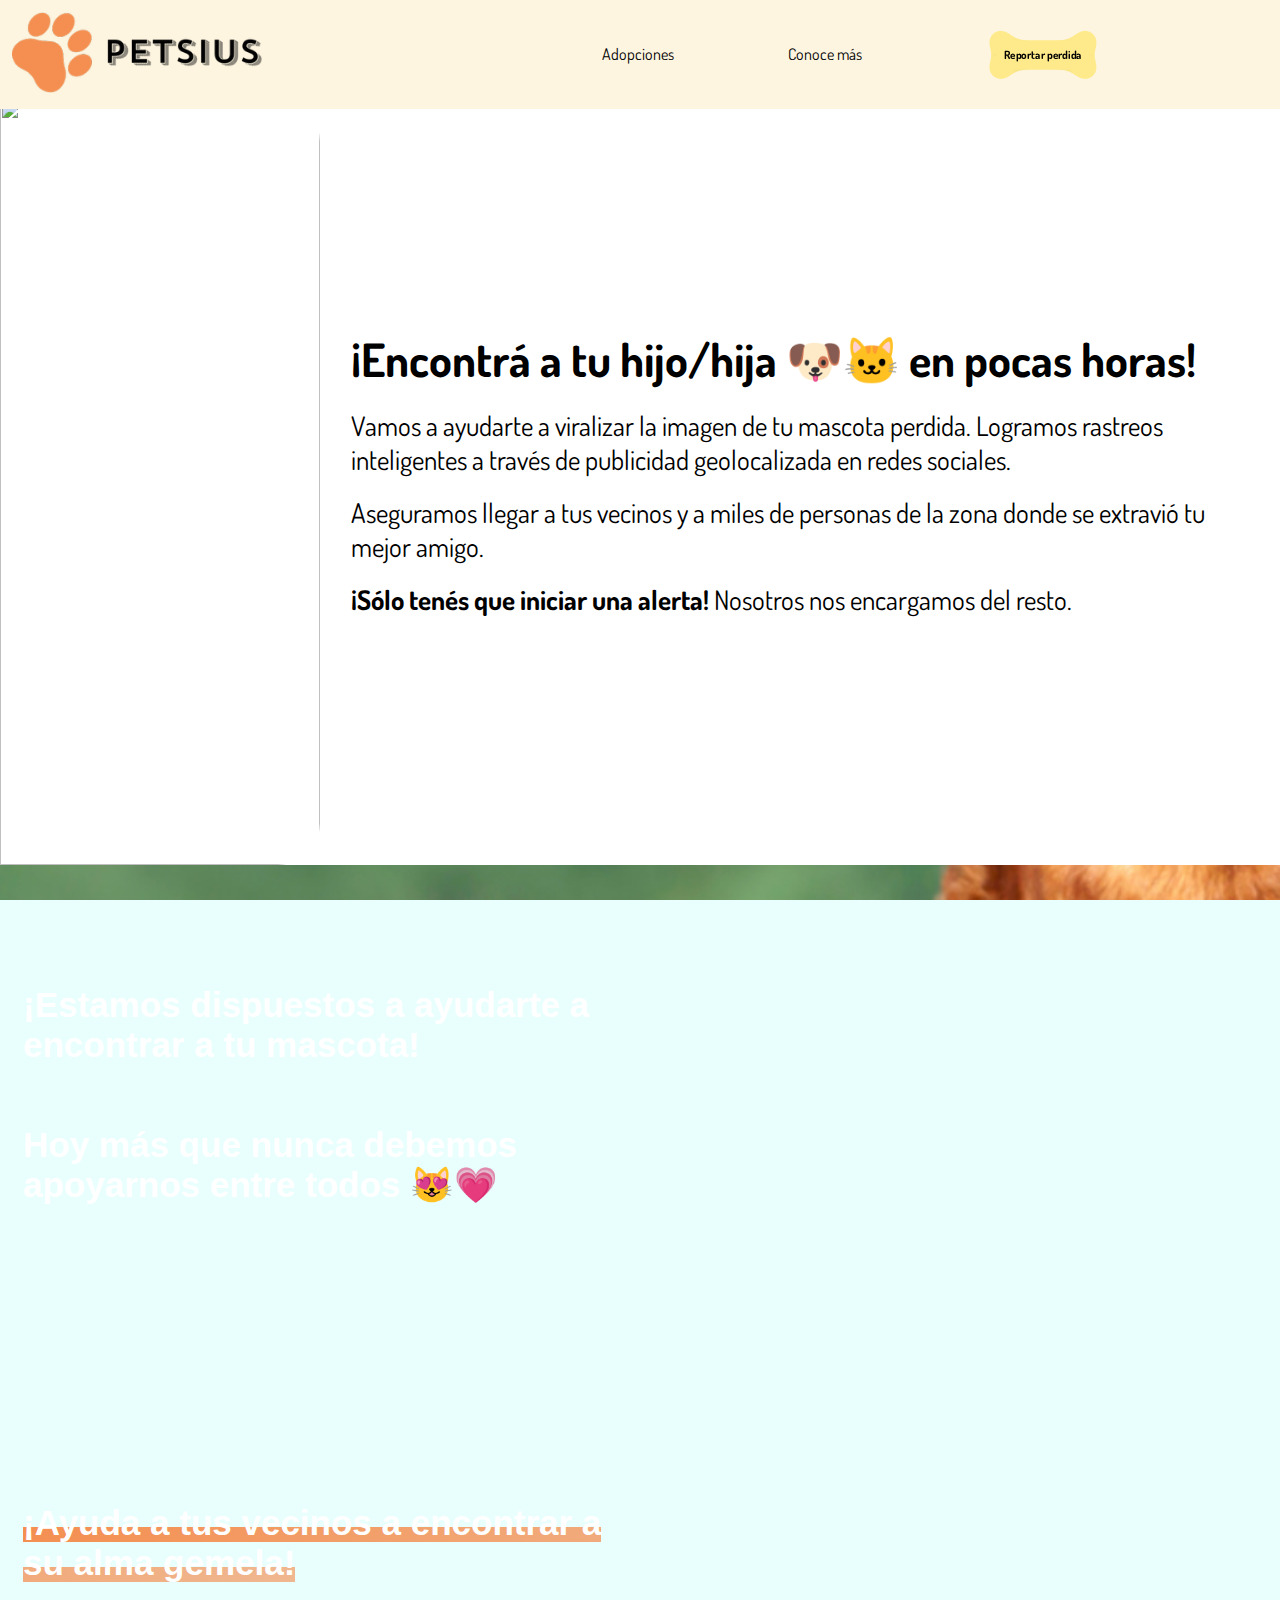
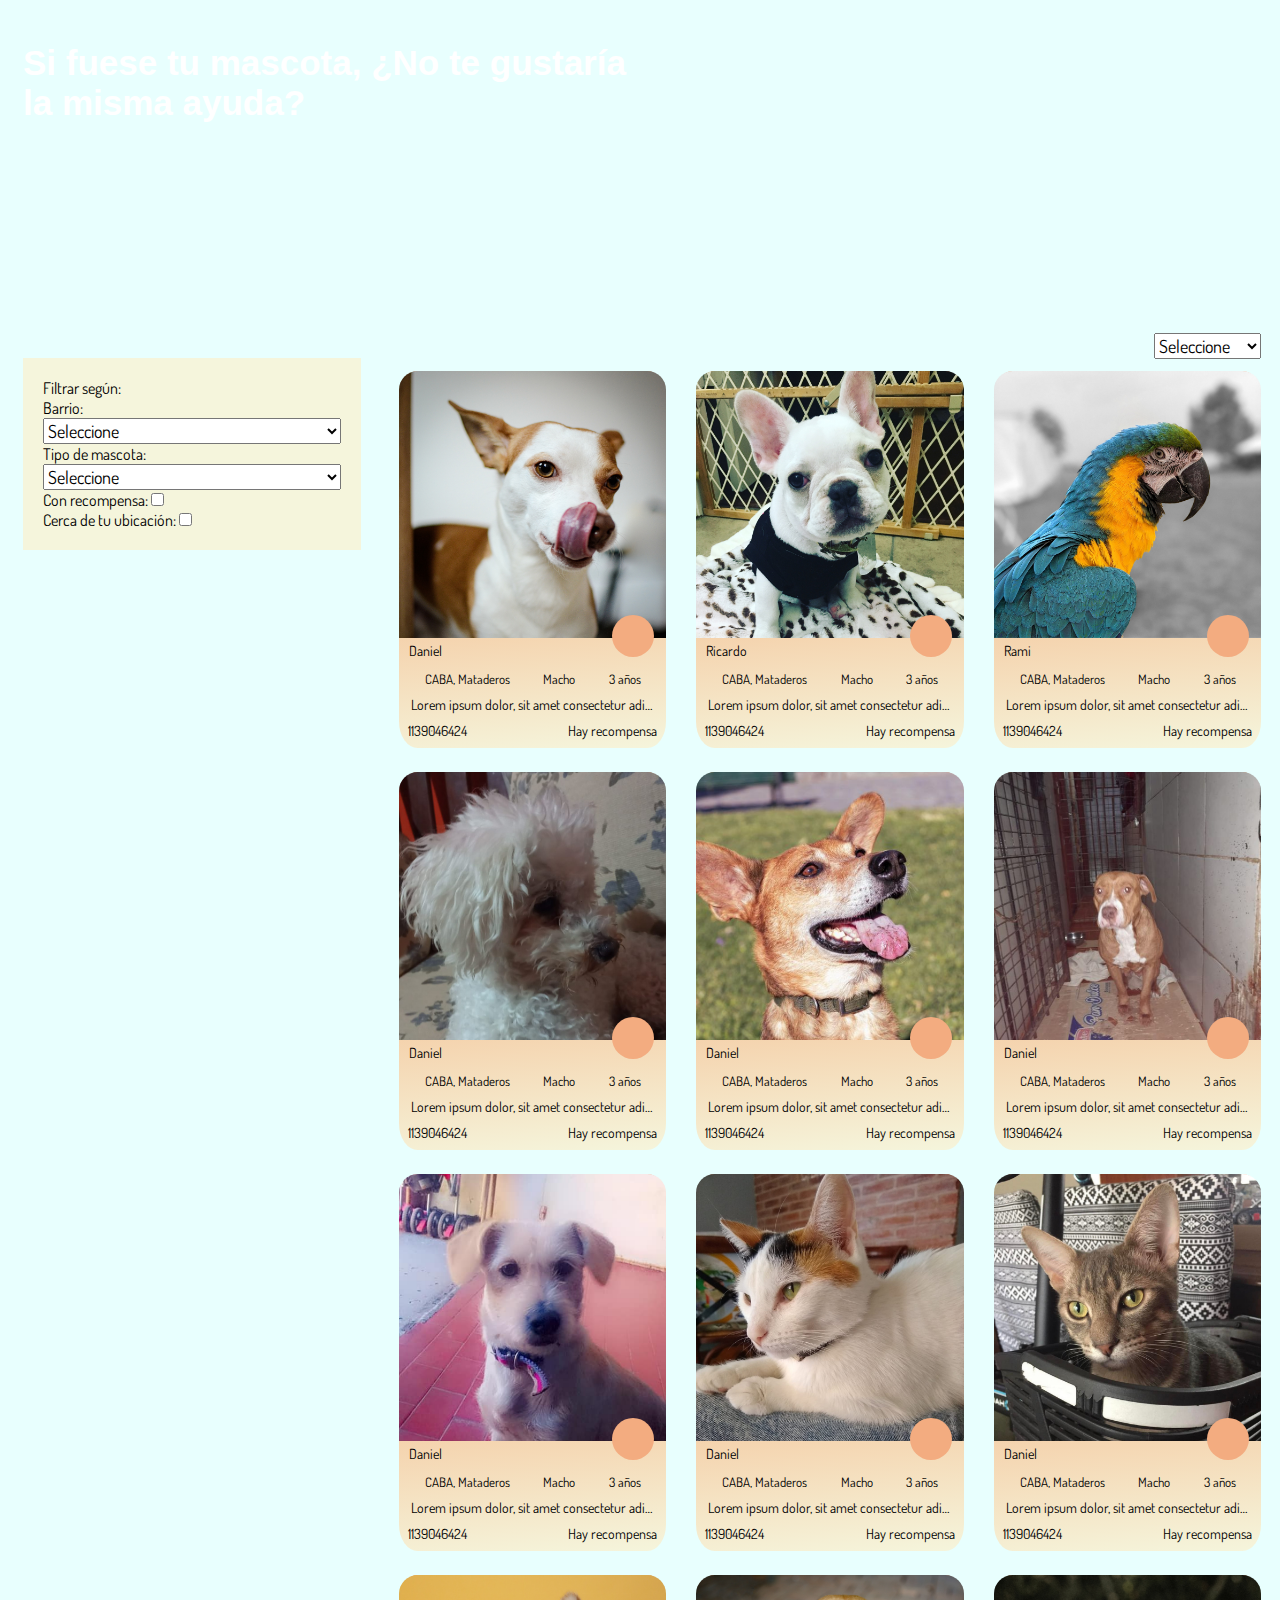
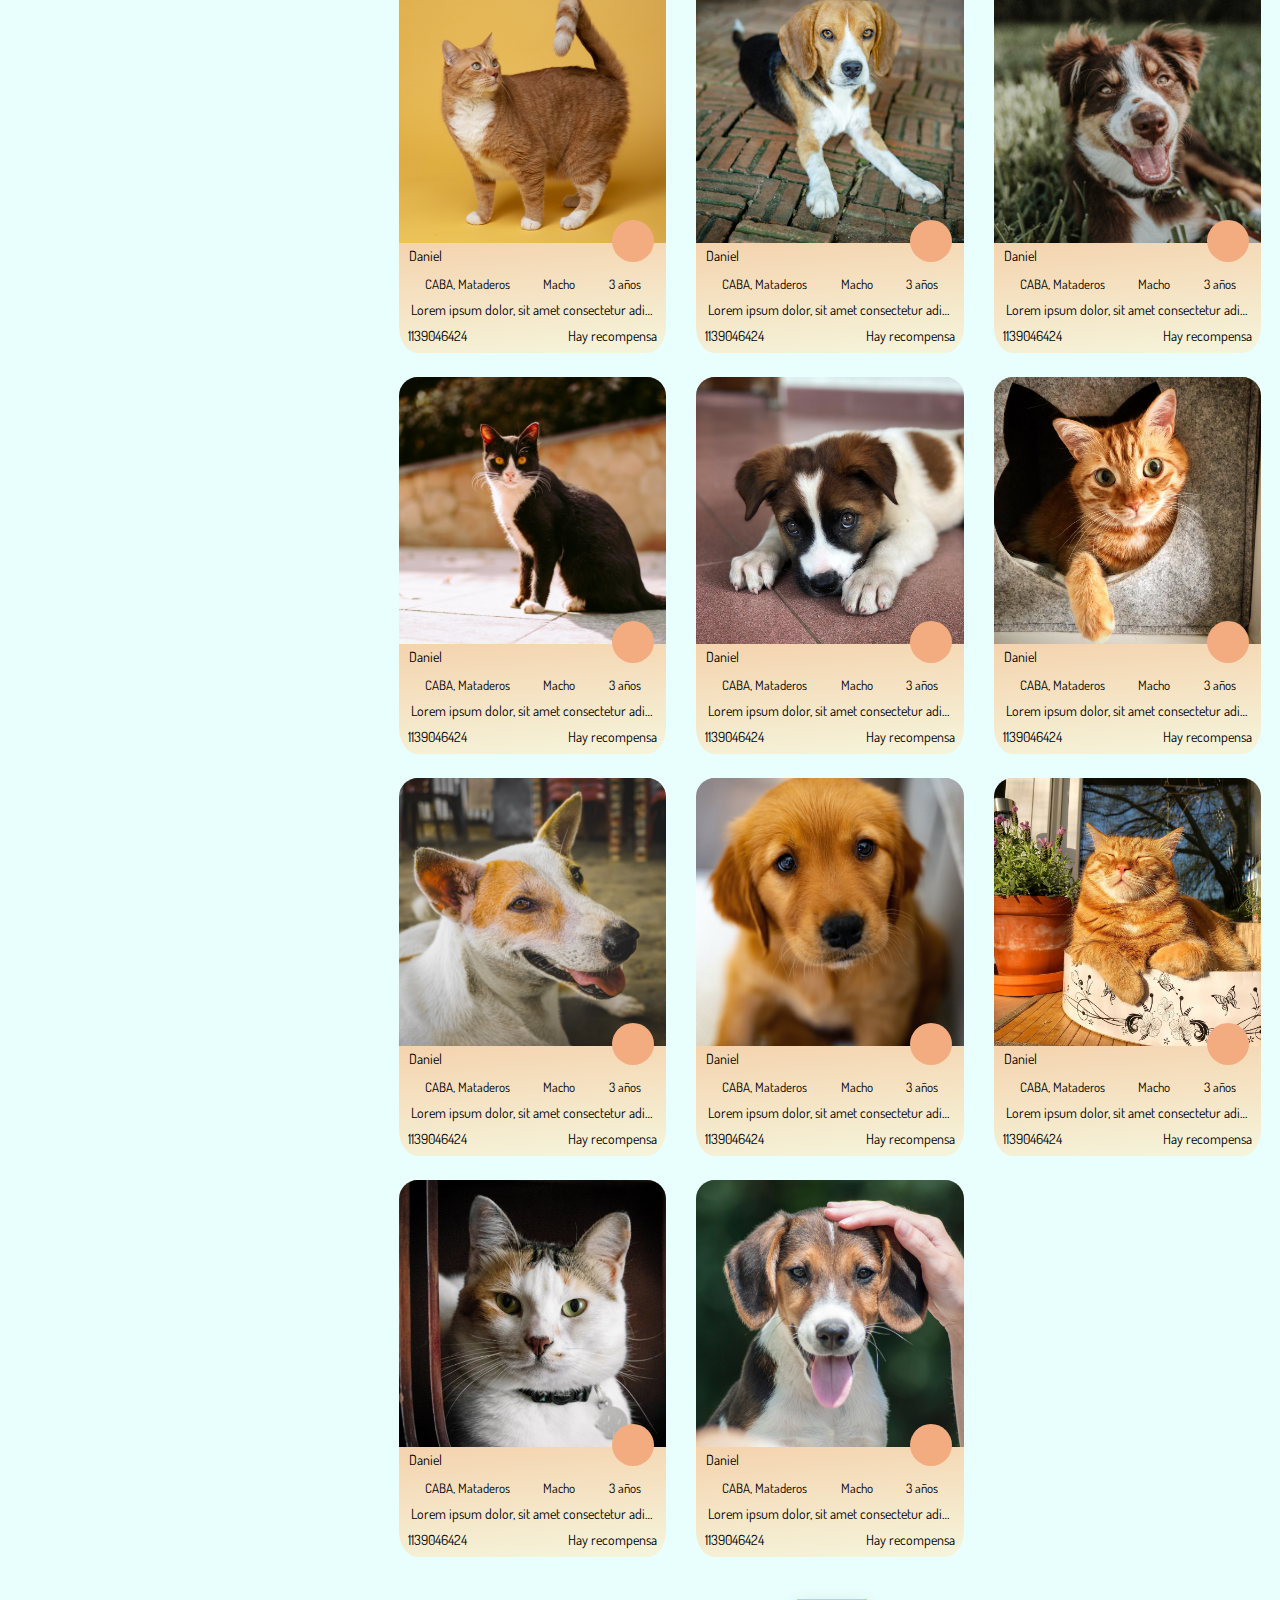
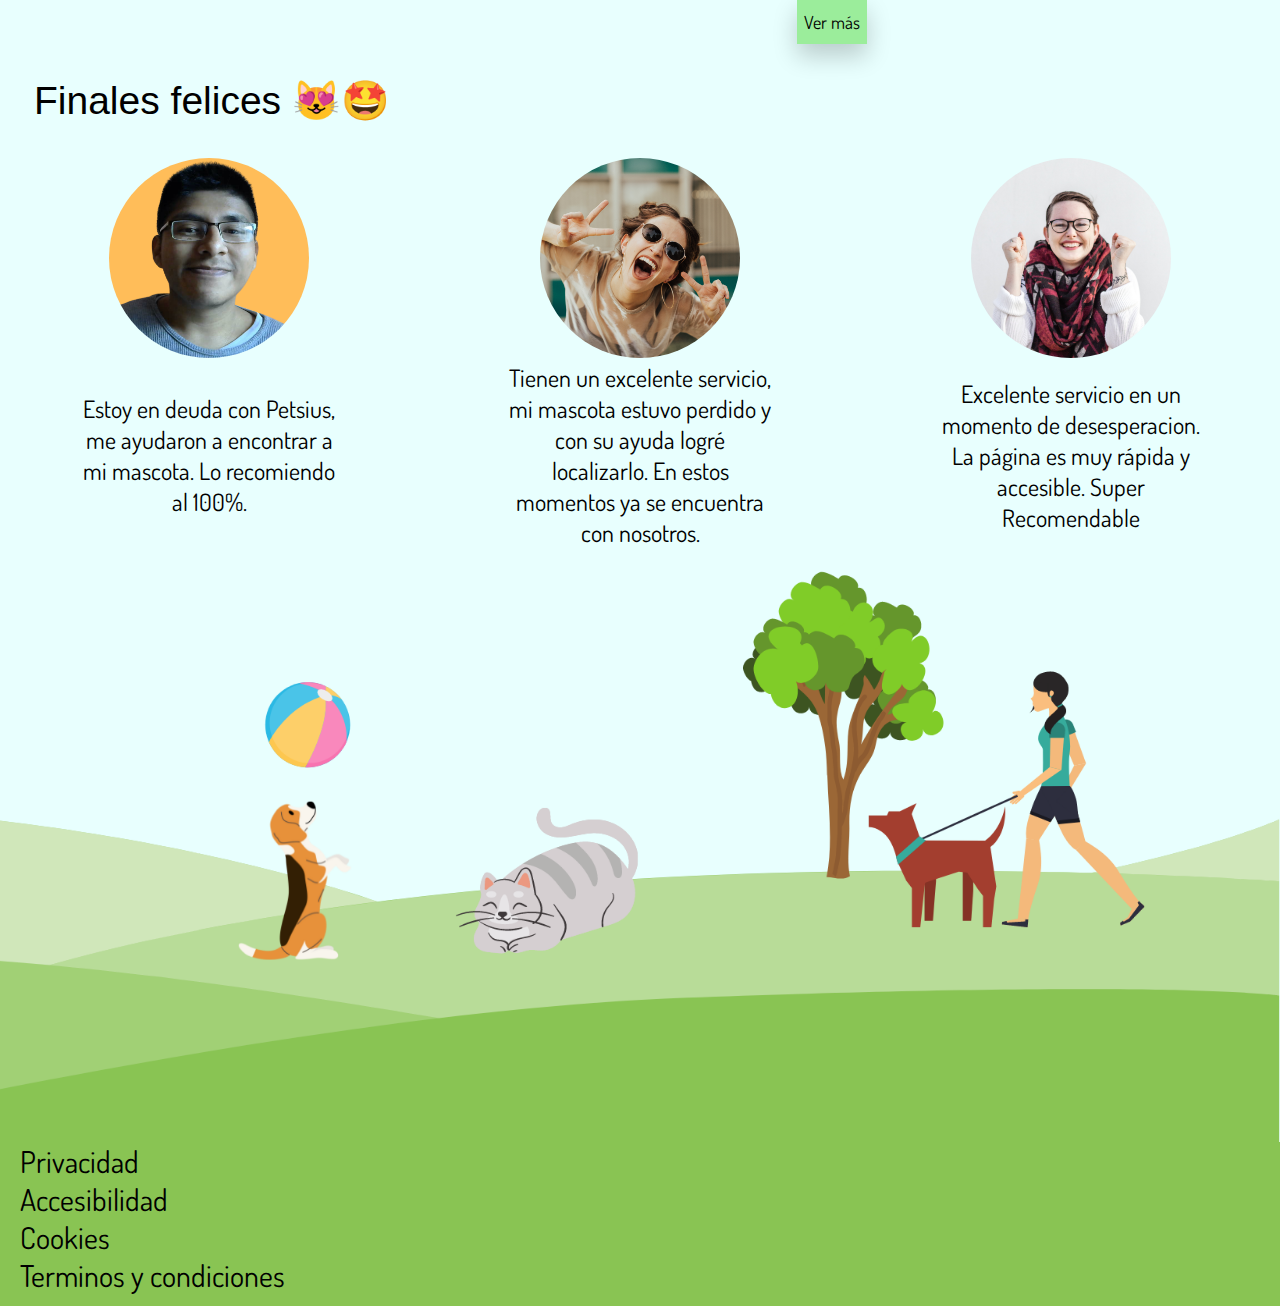
==== index.html @ 95ba84d2 "Se rompio el deploy" ====
<!DOCTYPE html>
<html lang="en">
<head>
    <meta charset="UTF-8">
    <meta http-equiv="X-UA-Compatible" content="IE=edge">
    <meta name="viewport" content="width=device-width, initial-scale=1.0">
    <script src="https://kit.fontawesome.com/6dfa14d1ac.js" crossorigin="anonymous"></script>
    <link rel="stylesheet" href="/public/css/styles.css">
    <link rel="preconnect" href="https://fonts.googleapis.com">
    <link rel="preconnect" href="https://fonts.gstatic.com" crossorigin>
    <link rel="shortcut icon" href="/public/images/logoIco.ico" type="image/x-icon">
    <link href="https://fonts.googleapis.com/css2?family=Dosis&display=swap" rel="stylesheet">
    <title>Petsius - Home</title>
</head>
<body>
    <header>
        <div class="menu-hamburger">
            <div class="contenido-menu-hamburger">
                <p>Iniciar sesión</p>
                <p>Registrarse</p>
                <p>Adopciones</p>
                <p>Conoce más</p>
            </div>
        </div>
        
        <div class="top-header">
            <div class="logo">
                <img src="/public/images/logo-petsius.png" alt="logo-petsius" srcset="">
            </div>
            <div class="options-header">
                <div class="vinculos">
                    <div class="vinculo-header"><a href="#">Adopciones</a></div>
                    <div class="vinculo-header"><a href="#">Conoce más</a></div>
                    <div class="wrapper">
                        <a class="bone" href="#">
                          <span>Reportar perdida</span>
                        </a>
                      </div>
                      
                      <!-- Filter: https://css-tricks.com/gooey-effect/ -->
                      <svg style="visibility: hidden; position: absolute;" width="0" height="0" xmlns="http://www.w3.org/2000/svg" version="1.1">
                          <defs>
                              <filter id="goo"><feGaussianBlur in="SourceGraphic" stdDeviation="10" result="blur" />    
                                  <feColorMatrix in="blur" mode="matrix" values="1 0 0 0 0  0 1 0 0 0  0 0 1 0 0  0 0 0 19 -9" result="goo" />
                                  <feComposite in="SourceGraphic" in2="goo" operator="atop"/>
                              </filter>
                          </defs>
                      </svg>
                      <div class="vinculo-header menu-sesion">
                          <a href="#" id="enlaceUser"><i class="fa-solid fa-user-large"></i></a>
                          <div class="menu-sesion-papa">
                              <div class="texto-menu-sesion">
                                  <p><a href="#">Iniciar Sesión</a></p>
                                  <p><a href="#">Registrarse</a></p>
                              </div>
                          </div>
                      </div>

                </div>
                <div class="icon-container">
                    <div class="hamburger-icon">

                    </div>
                    
                </div>
            </div>
        </div>
        <div class="button-header">
            <div class="imagen-banner">
                <div class="slider">
                    <ul>
                        <li><img src="/public/images/amber-kipp-75715CVEJhI-unsplash.jpg" alt=""></li>
                        <li><img src="/public/images/header1.png" alt=""></li>
                        <li><img src="/public/images/header2.png" alt=""></li>
                        <li><img src="/public/images/header3.png" alt=""></li>
                    </ul>
                </div> 
            </div>
            <div class="texto-banner">
                <h1>¡Encontrá a tu hijo/hija 🐶🐱 en pocas horas!</h1>
                <p>Vamos a ayudarte a viralizar la imagen de tu mascota perdida. Logramos rastreos inteligentes a través de publicidad geolocalizada en redes sociales.</p>
                <p>Aseguramos llegar a tus vecinos y a miles de personas de la zona donde se extravió tu mejor amigo.</p>
                <p>
                    <b>¡Sólo tenés que iniciar una alerta!</b>
                    Nosotros nos encargamos del resto.
                  
                </p>
            </div>
        </div>
    </header>
    <main>
        <div class="banner1">
            <div class="contenedor-texto">
                <div class="texto">
                    <h1 class="primerText">¡Estamos dispuestos a ayudarte a encontrar a tu mascota!</p>
                    <h1 class="segundoText">Hoy más que nunca debemos apoyarnos entre todos 😻💗</p>
                </div>
            </div>        
        </div>
        <div class="banner2">
            <div class="contenedor-texto">
                <div class="texto">
                    <h1 class="primerText"><mark class="lineadecorativa">¡Ayuda a tus vecinos a encontrar a su alma gemela!</mark></p>
                    <h1 class="segundoText">Si fuese tu mascota, ¿No te gustaría la misma ayuda?</p>
                </div>
            </div>        
        </div>

        <div class="contenedor-general-main">
            <div class="contenedor-general">
                <div class="filtrado-pc-container">
                    <div class="filtrado-pc">
                        <p>Filtrar según: </p>
                        
                        <p>Barrio:</p>
                        <div>
                            <select name="" id="" class="campoSelect">
                                <option value="">Seleccione</option>
                                <option value="">Mataderos</option>
                                <option value="">Flores</option>
                            </select> 
                        </div>
            
                        <p>Tipo de mascota:</p>
                        <div>
                            <select name="" id="" class="campoSelect">
                                <option value="">Seleccione</option>
                                <option value="">Perro</option>
                                <option value="">Gato</option>
                            </select>
                        </div>
            
                        <div>
                            <label for="recompensa">
                                Con recompensa: 
                                <input type="checkbox" name="recompensa" id="recompensa" selected>
                                    </label>
                        </div>
            
                        <div>
                            <label for="ubicacion">
                                Cerca de tu ubicación: 
                                <input type="checkbox" name="ubicacion" id="ubicacion" selected>
                                    </label>
                        </div>
                    </div>
                </div>
        
                <div class="card-container-pc">
                    <div class="botones-main">
                        <div class="filtrado-contenedor">
                            <button>Filtrar</button>
                        </div>
                        <div class="ordenar-fecha">
                            <select name="" id="" class="campoSelect">
                                <option value="">Seleccione</option>
                                <option value="">Más reciente</option>
                                <option value="">Destacado</option>
                            </select>
                        </div>
                   </div>
                   <div class="cards-container">
                    <div class="card-pet-container">
                        <div class="card-pet">
                            <div class="boton-contacto-por-sitio">
                                <i class="fa-solid fa-envelope"></i>
                            </div>
                            <div class="imagen-pet-contenedor">
                                <img src="/public/images/cards/20.png" alt="" srcset="">
                            </div>
                            <div class="info-pet">
                                <div class="nombre-pet">
                                 Daniel
                                </div>
                                <div class="info-general-de-la-mascota">
                                    <p>
                                        <i class="fa-solid fa-location-dot" style="color: rgb(108, 108, 248)"></i>
                                        CABA, Mataderos
                                    </p>
                                    <p>
                                        <i class="fa-solid fa-mars" style="color: rgb(245, 180, 191);"></i>
                                        Macho
                                    </p>
                                    <p>
                                        <i class="fa-solid fa-cake-candles" style="color: lightgreen;"></i>
                                        3 años
                                    </p>
                                </div>
                                <div class="descripcion-corta">
                                 Lorem ipsum dolor, sit amet consectetur adipisicing elit. Dolore veniam quis esse totam. Quisquam optio aperiam doloremque id dolore velit est voluptas recusandae labore. Labore aspernatur, maiores sint repudiandae praesentium, aliquid explicabo cumque dicta similique aliquam dolorum velit ut voluptate quaerat facere nam esse! Aperiam, tempora corporis iure voluptas odio cum magnam explicabo eligendi dolor nulla sequi, hic asperiores ipsum suscipit fuga magni rerum tenetur? Culpa ullam vero ipsa vel iusto assumenda eveniet, iste numquam natus hic nostrum pariatur, minima repudiandae ea non aliquid perferendis reprehenderit optio necessitatibus repellendus corporis laborum! Quidem eum iure possimus! Quibusdam recusandae error enim quo facere repellat. Aut nesciunt quaerat ducimus adipisci consequuntur quis? Architecto perferendis nulla aperiam perspiciatis eligendi voluptas at ut nobis, quisquam assumenda hic error, cupiditate laboriosam itaque mollitia sunt enim voluptate dolores explicabo soluta porro saepe necessitatibus magnam? Adipisci vero provident aliquid facilis quidem ipsam doloremque nemo fuga minus commodi, amet sed qui unde iste animi distinctio cumque, ducimus quae. Assumenda voluptatum nihil officiis. Blanditiis voluptatem suscipit et mollitia cumque aspernatur. Provident fugit quis saepe deserunt iusto facilis nemo, quod, culpa voluptate reprehenderit id vel nobis quidem. Dolore aut tenetur et eum! Cum reprehenderit veniam est labore possimus mollitia doloremque.
                                </div>
                                <div class="datos-adicionales">
                                    <div class="contacto">
                                        <i class="fa-solid fa-phone" style="color: green"></i>
                                        1139046424
                                    </div>
                                    <div class="recompensa">
                                        <i class="fa-solid fa-sack-dollar" style="color: salmon"></i>
                                        Hay recompensa
                                    </div>
                                </div>
                            </div>
                        </div>
                    </div>   
                    
                    <div class="card-pet-container">
                        <div class="card-pet">
                            <div class="boton-contacto-por-sitio">
                                <i class="fa-solid fa-envelope"></i>
                            </div>
                            <div class="imagen-pet-contenedor">
                                <img src="/public/images/cards/9.png" alt="" srcset="">
                            </div>
                            <div class="info-pet">
                                <div class="nombre-pet">
                                 Ricardo
                                </div>
                                <div class="info-general-de-la-mascota">
                                    <p>
                                        <i class="fa-solid fa-location-dot" style="color: rgb(108, 108, 248)"></i>
                                        CABA, Mataderos
                                    </p>
                                    <p>
                                        <i class="fa-solid fa-mars" style="color: rgb(245, 180, 191);"></i>
                                        Macho
                                    </p>
                                    <p>
                                        <i class="fa-solid fa-cake-candles" style="color: lightgreen;"></i>
                                        3 años
                                    </p>
                                </div>
                                <div class="descripcion-corta">
                                 Lorem ipsum dolor, sit amet consectetur adipisicing elit. Dolore veniam quis esse totam. Quisquam optio aperiam doloremque id dolore velit est voluptas recusandae labore. Labore aspernatur, maiores sint repudiandae praesentium, aliquid explicabo cumque dicta similique aliquam dolorum velit ut voluptate quaerat facere nam esse! Aperiam, tempora corporis iure voluptas odio cum magnam explicabo eligendi dolor nulla sequi, hic asperiores ipsum suscipit fuga magni rerum tenetur? Culpa ullam vero ipsa vel iusto assumenda eveniet, iste numquam natus hic nostrum pariatur, minima repudiandae ea non aliquid perferendis reprehenderit optio necessitatibus repellendus corporis laborum! Quidem eum iure possimus! Quibusdam recusandae error enim quo facere repellat. Aut nesciunt quaerat ducimus adipisci consequuntur quis? Architecto perferendis nulla aperiam perspiciatis eligendi voluptas at ut nobis, quisquam assumenda hic error, cupiditate laboriosam itaque mollitia sunt enim voluptate dolores explicabo soluta porro saepe necessitatibus magnam? Adipisci vero provident aliquid facilis quidem ipsam doloremque nemo fuga minus commodi, amet sed qui unde iste animi distinctio cumque, ducimus quae. Assumenda voluptatum nihil officiis. Blanditiis voluptatem suscipit et mollitia cumque aspernatur. Provident fugit quis saepe deserunt iusto facilis nemo, quod, culpa voluptate reprehenderit id vel nobis quidem. Dolore aut tenetur et eum! Cum reprehenderit veniam est labore possimus mollitia doloremque.
                                </div>
                                <div class="datos-adicionales">
                                    <div class="contacto">
                                        <i class="fa-solid fa-phone" style="color: green"></i>
                                        1139046424
                                    </div>
                                    <div class="recompensa">
                                        <i class="fa-solid fa-sack-dollar" style="color: salmon"></i>
                                        Hay recompensa
                                    </div>
                                </div>
                            </div>
                        </div>
                    </div>
                       
                       <div class="card-pet-container">
                        <div class="card-pet">
                            <div class="boton-contacto-por-sitio">
                                <i class="fa-solid fa-envelope"></i>
                            </div>
                            <div class="imagen-pet-contenedor">
                                <img src="/public/images/cards/19.png" alt="" srcset="">
                            </div>
                            <div class="info-pet">
                                <div class="nombre-pet">
                                 Rami
                                </div>
                                <div class="info-general-de-la-mascota">
                                    <p>
                                        <i class="fa-solid fa-location-dot" style="color: rgb(108, 108, 248)"></i>
                                        CABA, Mataderos
                                    </p>
                                    <p>
                                        <i class="fa-solid fa-mars" style="color: rgb(245, 180, 191);"></i>
                                        Macho
                                    </p>
                                    <p>
                                        <i class="fa-solid fa-cake-candles" style="color: lightgreen;"></i>
                                        3 años
                                    </p>
                                </div>
                                <div class="descripcion-corta">
                                 Lorem ipsum dolor, sit amet consectetur adipisicing elit. Dolore veniam quis esse totam. Quisquam optio aperiam doloremque id dolore velit est voluptas recusandae labore. Labore aspernatur, maiores sint repudiandae praesentium, aliquid explicabo cumque dicta similique aliquam dolorum velit ut voluptate quaerat facere nam esse! Aperiam, tempora corporis iure voluptas odio cum magnam explicabo eligendi dolor nulla sequi, hic asperiores ipsum suscipit fuga magni rerum tenetur? Culpa ullam vero ipsa vel iusto assumenda eveniet, iste numquam natus hic nostrum pariatur, minima repudiandae ea non aliquid perferendis reprehenderit optio necessitatibus repellendus corporis laborum! Quidem eum iure possimus! Quibusdam recusandae error enim quo facere repellat. Aut nesciunt quaerat ducimus adipisci consequuntur quis? Architecto perferendis nulla aperiam perspiciatis eligendi voluptas at ut nobis, quisquam assumenda hic error, cupiditate laboriosam itaque mollitia sunt enim voluptate dolores explicabo soluta porro saepe necessitatibus magnam? Adipisci vero provident aliquid facilis quidem ipsam doloremque nemo fuga minus commodi, amet sed qui unde iste animi distinctio cumque, ducimus quae. Assumenda voluptatum nihil officiis. Blanditiis voluptatem suscipit et mollitia cumque aspernatur. Provident fugit quis saepe deserunt iusto facilis nemo, quod, culpa voluptate reprehenderit id vel nobis quidem. Dolore aut tenetur et eum! Cum reprehenderit veniam est labore possimus mollitia doloremque.
                                </div>
                                <div class="datos-adicionales">
                                    <div class="contacto">
                                        <i class="fa-solid fa-phone" style="color: green"></i>
                                        1139046424
                                    </div>
                                    <div class="recompensa">
                                        <i class="fa-solid fa-sack-dollar" style="color: salmon"></i>
                                        Hay recompensa
                                    </div>
                                </div>
                            </div>
                        </div>
                    </div>

                    <div class="card-pet-container">
                        <div class="card-pet">
                            <div class="boton-contacto-por-sitio">
                                <i class="fa-solid fa-envelope"></i>
                            </div>
                            <div class="imagen-pet-contenedor">
                                <img src="/public/images/cards/1.png" alt="" srcset="">
                            </div>
                            <div class="info-pet">
                                <div class="nombre-pet">
                                 Daniel
                                </div>
                                <div class="info-general-de-la-mascota">
                                    <p>
                                        <i class="fa-solid fa-location-dot" style="color: rgb(108, 108, 248)"></i>
                                        CABA, Mataderos
                                    </p>
                                    <p>
                                        <i class="fa-solid fa-mars" style="color: rgb(245, 180, 191);"></i>
                                        Macho
                                    </p>
                                    <p>
                                        <i class="fa-solid fa-cake-candles" style="color: lightgreen;"></i>
                                        3 años
                                    </p>
                                </div>
                                <div class="descripcion-corta">
                                 Lorem ipsum dolor, sit amet consectetur adipisicing elit. Dolore veniam quis esse totam. Quisquam optio aperiam doloremque id dolore velit est voluptas recusandae labore. Labore aspernatur, maiores sint repudiandae praesentium, aliquid explicabo cumque dicta similique aliquam dolorum velit ut voluptate quaerat facere nam esse! Aperiam, tempora corporis iure voluptas odio cum magnam explicabo eligendi dolor nulla sequi, hic asperiores ipsum suscipit fuga magni rerum tenetur? Culpa ullam vero ipsa vel iusto assumenda eveniet, iste numquam natus hic nostrum pariatur, minima repudiandae ea non aliquid perferendis reprehenderit optio necessitatibus repellendus corporis laborum! Quidem eum iure possimus! Quibusdam recusandae error enim quo facere repellat. Aut nesciunt quaerat ducimus adipisci consequuntur quis? Architecto perferendis nulla aperiam perspiciatis eligendi voluptas at ut nobis, quisquam assumenda hic error, cupiditate laboriosam itaque mollitia sunt enim voluptate dolores explicabo soluta porro saepe necessitatibus magnam? Adipisci vero provident aliquid facilis quidem ipsam doloremque nemo fuga minus commodi, amet sed qui unde iste animi distinctio cumque, ducimus quae. Assumenda voluptatum nihil officiis. Blanditiis voluptatem suscipit et mollitia cumque aspernatur. Provident fugit quis saepe deserunt iusto facilis nemo, quod, culpa voluptate reprehenderit id vel nobis quidem. Dolore aut tenetur et eum! Cum reprehenderit veniam est labore possimus mollitia doloremque.
                                </div>
                                <div class="datos-adicionales">
                                    <div class="contacto">
                                        <i class="fa-solid fa-phone" style="color: green"></i>
                                        1139046424
                                    </div>
                                    <div class="recompensa">
                                        <i class="fa-solid fa-sack-dollar" style="color: salmon"></i>
                                        Hay recompensa
                                    </div>
                                </div>
                            </div>
                        </div>
                    </div>   

                    <div class="card-pet-container">
                        <div class="card-pet">
                            <div class="boton-contacto-por-sitio">
                                <i class="fa-solid fa-envelope"></i>
                            </div>
                            <div class="imagen-pet-contenedor">
                                <img src="/public/images/cards/2.png" alt="" srcset="">
                            </div>
                            <div class="info-pet">
                                <div class="nombre-pet">
                                 Daniel
                                </div>
                                <div class="info-general-de-la-mascota">
                                    <p>
                                        <i class="fa-solid fa-location-dot" style="color: rgb(108, 108, 248)"></i>
                                        CABA, Mataderos
                                    </p>
                                    <p>
                                        <i class="fa-solid fa-mars" style="color: rgb(245, 180, 191);"></i>
                                        Macho
                                    </p>
                                    <p>
                                        <i class="fa-solid fa-cake-candles" style="color: lightgreen;"></i>
                                        3 años
                                    </p>
                                </div>
                                <div class="descripcion-corta">
                                 Lorem ipsum dolor, sit amet consectetur adipisicing elit. Dolore veniam quis esse totam. Quisquam optio aperiam doloremque id dolore velit est voluptas recusandae labore. Labore aspernatur, maiores sint repudiandae praesentium, aliquid explicabo cumque dicta similique aliquam dolorum velit ut voluptate quaerat facere nam esse! Aperiam, tempora corporis iure voluptas odio cum magnam explicabo eligendi dolor nulla sequi, hic asperiores ipsum suscipit fuga magni rerum tenetur? Culpa ullam vero ipsa vel iusto assumenda eveniet, iste numquam natus hic nostrum pariatur, minima repudiandae ea non aliquid perferendis reprehenderit optio necessitatibus repellendus corporis laborum! Quidem eum iure possimus! Quibusdam recusandae error enim quo facere repellat. Aut nesciunt quaerat ducimus adipisci consequuntur quis? Architecto perferendis nulla aperiam perspiciatis eligendi voluptas at ut nobis, quisquam assumenda hic error, cupiditate laboriosam itaque mollitia sunt enim voluptate dolores explicabo soluta porro saepe necessitatibus magnam? Adipisci vero provident aliquid facilis quidem ipsam doloremque nemo fuga minus commodi, amet sed qui unde iste animi distinctio cumque, ducimus quae. Assumenda voluptatum nihil officiis. Blanditiis voluptatem suscipit et mollitia cumque aspernatur. Provident fugit quis saepe deserunt iusto facilis nemo, quod, culpa voluptate reprehenderit id vel nobis quidem. Dolore aut tenetur et eum! Cum reprehenderit veniam est labore possimus mollitia doloremque.
                                </div>
                                <div class="datos-adicionales">
                                    <div class="contacto">
                                        <i class="fa-solid fa-phone" style="color: green"></i>
                                        1139046424
                                    </div>
                                    <div class="recompensa">
                                        <i class="fa-solid fa-sack-dollar" style="color: salmon"></i>
                                        Hay recompensa
                                    </div>
                                </div>
                            </div>
                        </div>
                    </div>   

                    <div class="card-pet-container">
                        <div class="card-pet">
                            <div class="boton-contacto-por-sitio">
                                <i class="fa-solid fa-envelope"></i>
                            </div>
                            <div class="imagen-pet-contenedor">
                                <img src="/public/images/cards/3.png" alt="" srcset="">
                            </div>
                            <div class="info-pet">
                                <div class="nombre-pet">
                                 Daniel
                                </div>
                                <div class="info-general-de-la-mascota">
                                    <p>
                                        <i class="fa-solid fa-location-dot" style="color: rgb(108, 108, 248)"></i>
                                        CABA, Mataderos
                                    </p>
                                    <p>
                                        <i class="fa-solid fa-mars" style="color: rgb(245, 180, 191);"></i>
                                        Macho
                                    </p>
                                    <p>
                                        <i class="fa-solid fa-cake-candles" style="color: lightgreen;"></i>
                                        3 años
                                    </p>
                                </div>
                                <div class="descripcion-corta">
                                 Lorem ipsum dolor, sit amet consectetur adipisicing elit. Dolore veniam quis esse totam. Quisquam optio aperiam doloremque id dolore velit est voluptas recusandae labore. Labore aspernatur, maiores sint repudiandae praesentium, aliquid explicabo cumque dicta similique aliquam dolorum velit ut voluptate quaerat facere nam esse! Aperiam, tempora corporis iure voluptas odio cum magnam explicabo eligendi dolor nulla sequi, hic asperiores ipsum suscipit fuga magni rerum tenetur? Culpa ullam vero ipsa vel iusto assumenda eveniet, iste numquam natus hic nostrum pariatur, minima repudiandae ea non aliquid perferendis reprehenderit optio necessitatibus repellendus corporis laborum! Quidem eum iure possimus! Quibusdam recusandae error enim quo facere repellat. Aut nesciunt quaerat ducimus adipisci consequuntur quis? Architecto perferendis nulla aperiam perspiciatis eligendi voluptas at ut nobis, quisquam assumenda hic error, cupiditate laboriosam itaque mollitia sunt enim voluptate dolores explicabo soluta porro saepe necessitatibus magnam? Adipisci vero provident aliquid facilis quidem ipsam doloremque nemo fuga minus commodi, amet sed qui unde iste animi distinctio cumque, ducimus quae. Assumenda voluptatum nihil officiis. Blanditiis voluptatem suscipit et mollitia cumque aspernatur. Provident fugit quis saepe deserunt iusto facilis nemo, quod, culpa voluptate reprehenderit id vel nobis quidem. Dolore aut tenetur et eum! Cum reprehenderit veniam est labore possimus mollitia doloremque.
                                </div>
                                <div class="datos-adicionales">
                                    <div class="contacto">
                                        <i class="fa-solid fa-phone" style="color: green"></i>
                                        1139046424
                                    </div>
                                    <div class="recompensa">
                                        <i class="fa-solid fa-sack-dollar" style="color: salmon"></i>
                                        Hay recompensa
                                    </div>
                                </div>
                            </div>
                        </div>
                    </div>   

                    <div class="card-pet-container">
                        <div class="card-pet">
                            <div class="boton-contacto-por-sitio">
                                <i class="fa-solid fa-envelope"></i>
                            </div>
                            <div class="imagen-pet-contenedor">
                                <img src="/public/images/cards/4.png" alt="" srcset="">
                            </div>
                            <div class="info-pet">
                                <div class="nombre-pet">
                                 Daniel
                                </div>
                                <div class="info-general-de-la-mascota">
                                    <p>
                                        <i class="fa-solid fa-location-dot" style="color: rgb(108, 108, 248)"></i>
                                        CABA, Mataderos
                                    </p>
                                    <p>
                                        <i class="fa-solid fa-mars" style="color: rgb(245, 180, 191);"></i>
                                        Macho
                                    </p>
                                    <p>
                                        <i class="fa-solid fa-cake-candles" style="color: lightgreen;"></i>
                                        3 años
                                    </p>
                                </div>
                                <div class="descripcion-corta">
                                 Lorem ipsum dolor, sit amet consectetur adipisicing elit. Dolore veniam quis esse totam. Quisquam optio aperiam doloremque id dolore velit est voluptas recusandae labore. Labore aspernatur, maiores sint repudiandae praesentium, aliquid explicabo cumque dicta similique aliquam dolorum velit ut voluptate quaerat facere nam esse! Aperiam, tempora corporis iure voluptas odio cum magnam explicabo eligendi dolor nulla sequi, hic asperiores ipsum suscipit fuga magni rerum tenetur? Culpa ullam vero ipsa vel iusto assumenda eveniet, iste numquam natus hic nostrum pariatur, minima repudiandae ea non aliquid perferendis reprehenderit optio necessitatibus repellendus corporis laborum! Quidem eum iure possimus! Quibusdam recusandae error enim quo facere repellat. Aut nesciunt quaerat ducimus adipisci consequuntur quis? Architecto perferendis nulla aperiam perspiciatis eligendi voluptas at ut nobis, quisquam assumenda hic error, cupiditate laboriosam itaque mollitia sunt enim voluptate dolores explicabo soluta porro saepe necessitatibus magnam? Adipisci vero provident aliquid facilis quidem ipsam doloremque nemo fuga minus commodi, amet sed qui unde iste animi distinctio cumque, ducimus quae. Assumenda voluptatum nihil officiis. Blanditiis voluptatem suscipit et mollitia cumque aspernatur. Provident fugit quis saepe deserunt iusto facilis nemo, quod, culpa voluptate reprehenderit id vel nobis quidem. Dolore aut tenetur et eum! Cum reprehenderit veniam est labore possimus mollitia doloremque.
                                </div>
                                <div class="datos-adicionales">
                                    <div class="contacto">
                                        <i class="fa-solid fa-phone" style="color: green"></i>
                                        1139046424
                                    </div>
                                    <div class="recompensa">
                                        <i class="fa-solid fa-sack-dollar" style="color: salmon"></i>
                                        Hay recompensa
                                    </div>
                                </div>
                            </div>
                        </div>
                    </div>   

                    <div class="card-pet-container">
                        <div class="card-pet">
                            <div class="boton-contacto-por-sitio">
                                <i class="fa-solid fa-envelope"></i>
                            </div>
                            <div class="imagen-pet-contenedor">
                                <img src="/public/images/cards/5.png" alt="" srcset="">
                            </div>
                            <div class="info-pet">
                                <div class="nombre-pet">
                                 Daniel
                                </div>
                                <div class="info-general-de-la-mascota">
                                    <p>
                                        <i class="fa-solid fa-location-dot" style="color: rgb(108, 108, 248)"></i>
                                        CABA, Mataderos
                                    </p>
                                    <p>
                                        <i class="fa-solid fa-mars" style="color: rgb(245, 180, 191);"></i>
                                        Macho
                                    </p>
                                    <p>
                                        <i class="fa-solid fa-cake-candles" style="color: lightgreen;"></i>
                                        3 años
                                    </p>
                                </div>
                                <div class="descripcion-corta">
                                 Lorem ipsum dolor, sit amet consectetur adipisicing elit. Dolore veniam quis esse totam. Quisquam optio aperiam doloremque id dolore velit est voluptas recusandae labore. Labore aspernatur, maiores sint repudiandae praesentium, aliquid explicabo cumque dicta similique aliquam dolorum velit ut voluptate quaerat facere nam esse! Aperiam, tempora corporis iure voluptas odio cum magnam explicabo eligendi dolor nulla sequi, hic asperiores ipsum suscipit fuga magni rerum tenetur? Culpa ullam vero ipsa vel iusto assumenda eveniet, iste numquam natus hic nostrum pariatur, minima repudiandae ea non aliquid perferendis reprehenderit optio necessitatibus repellendus corporis laborum! Quidem eum iure possimus! Quibusdam recusandae error enim quo facere repellat. Aut nesciunt quaerat ducimus adipisci consequuntur quis? Architecto perferendis nulla aperiam perspiciatis eligendi voluptas at ut nobis, quisquam assumenda hic error, cupiditate laboriosam itaque mollitia sunt enim voluptate dolores explicabo soluta porro saepe necessitatibus magnam? Adipisci vero provident aliquid facilis quidem ipsam doloremque nemo fuga minus commodi, amet sed qui unde iste animi distinctio cumque, ducimus quae. Assumenda voluptatum nihil officiis. Blanditiis voluptatem suscipit et mollitia cumque aspernatur. Provident fugit quis saepe deserunt iusto facilis nemo, quod, culpa voluptate reprehenderit id vel nobis quidem. Dolore aut tenetur et eum! Cum reprehenderit veniam est labore possimus mollitia doloremque.
                                </div>
                                <div class="datos-adicionales">
                                    <div class="contacto">
                                        <i class="fa-solid fa-phone" style="color: green"></i>
                                        1139046424
                                    </div>
                                    <div class="recompensa">
                                        <i class="fa-solid fa-sack-dollar" style="color: salmon"></i>
                                        Hay recompensa
                                    </div>
                                </div>
                            </div>
                        </div>
                    </div>   

                    <div class="card-pet-container">
                        <div class="card-pet">
                            <div class="boton-contacto-por-sitio">
                                <i class="fa-solid fa-envelope"></i>
                            </div>
                            <div class="imagen-pet-contenedor">
                                <img src="/public/images/cards/6.png" alt="" srcset="">
                            </div>
                            <div class="info-pet">
                                <div class="nombre-pet">
                                 Daniel
                                </div>
                                <div class="info-general-de-la-mascota">
                                    <p>
                                        <i class="fa-solid fa-location-dot" style="color: rgb(108, 108, 248)"></i>
                                        CABA, Mataderos
                                    </p>
                                    <p>
                                        <i class="fa-solid fa-mars" style="color: rgb(245, 180, 191);"></i>
                                        Macho
                                    </p>
                                    <p>
                                        <i class="fa-solid fa-cake-candles" style="color: lightgreen;"></i>
                                        3 años
                                    </p>
                                </div>
                                <div class="descripcion-corta">
                                 Lorem ipsum dolor, sit amet consectetur adipisicing elit. Dolore veniam quis esse totam. Quisquam optio aperiam doloremque id dolore velit est voluptas recusandae labore. Labore aspernatur, maiores sint repudiandae praesentium, aliquid explicabo cumque dicta similique aliquam dolorum velit ut voluptate quaerat facere nam esse! Aperiam, tempora corporis iure voluptas odio cum magnam explicabo eligendi dolor nulla sequi, hic asperiores ipsum suscipit fuga magni rerum tenetur? Culpa ullam vero ipsa vel iusto assumenda eveniet, iste numquam natus hic nostrum pariatur, minima repudiandae ea non aliquid perferendis reprehenderit optio necessitatibus repellendus corporis laborum! Quidem eum iure possimus! Quibusdam recusandae error enim quo facere repellat. Aut nesciunt quaerat ducimus adipisci consequuntur quis? Architecto perferendis nulla aperiam perspiciatis eligendi voluptas at ut nobis, quisquam assumenda hic error, cupiditate laboriosam itaque mollitia sunt enim voluptate dolores explicabo soluta porro saepe necessitatibus magnam? Adipisci vero provident aliquid facilis quidem ipsam doloremque nemo fuga minus commodi, amet sed qui unde iste animi distinctio cumque, ducimus quae. Assumenda voluptatum nihil officiis. Blanditiis voluptatem suscipit et mollitia cumque aspernatur. Provident fugit quis saepe deserunt iusto facilis nemo, quod, culpa voluptate reprehenderit id vel nobis quidem. Dolore aut tenetur et eum! Cum reprehenderit veniam est labore possimus mollitia doloremque.
                                </div>
                                <div class="datos-adicionales">
                                    <div class="contacto">
                                        <i class="fa-solid fa-phone" style="color: green"></i>
                                        1139046424
                                    </div>
                                    <div class="recompensa">
                                        <i class="fa-solid fa-sack-dollar" style="color: salmon"></i>
                                        Hay recompensa
                                    </div>
                                </div>
                            </div>
                        </div>
                    </div>   

                    <div class="card-pet-container">
                        <div class="card-pet">
                            <div class="boton-contacto-por-sitio">
                                <i class="fa-solid fa-envelope"></i>
                            </div>
                            <div class="imagen-pet-contenedor">
                                <img src="/public/images/cards/7.png" alt="" srcset="">
                            </div>
                            <div class="info-pet">
                                <div class="nombre-pet">
                                 Daniel
                                </div>
                                <div class="info-general-de-la-mascota">
                                    <p>
                                        <i class="fa-solid fa-location-dot" style="color: rgb(108, 108, 248)"></i>
                                        CABA, Mataderos
                                    </p>
                                    <p>
                                        <i class="fa-solid fa-mars" style="color: rgb(245, 180, 191);"></i>
                                        Macho
                                    </p>
                                    <p>
                                        <i class="fa-solid fa-cake-candles" style="color: lightgreen;"></i>
                                        3 años
                                    </p>
                                </div>
                                <div class="descripcion-corta">
                                 Lorem ipsum dolor, sit amet consectetur adipisicing elit. Dolore veniam quis esse totam. Quisquam optio aperiam doloremque id dolore velit est voluptas recusandae labore. Labore aspernatur, maiores sint repudiandae praesentium, aliquid explicabo cumque dicta similique aliquam dolorum velit ut voluptate quaerat facere nam esse! Aperiam, tempora corporis iure voluptas odio cum magnam explicabo eligendi dolor nulla sequi, hic asperiores ipsum suscipit fuga magni rerum tenetur? Culpa ullam vero ipsa vel iusto assumenda eveniet, iste numquam natus hic nostrum pariatur, minima repudiandae ea non aliquid perferendis reprehenderit optio necessitatibus repellendus corporis laborum! Quidem eum iure possimus! Quibusdam recusandae error enim quo facere repellat. Aut nesciunt quaerat ducimus adipisci consequuntur quis? Architecto perferendis nulla aperiam perspiciatis eligendi voluptas at ut nobis, quisquam assumenda hic error, cupiditate laboriosam itaque mollitia sunt enim voluptate dolores explicabo soluta porro saepe necessitatibus magnam? Adipisci vero provident aliquid facilis quidem ipsam doloremque nemo fuga minus commodi, amet sed qui unde iste animi distinctio cumque, ducimus quae. Assumenda voluptatum nihil officiis. Blanditiis voluptatem suscipit et mollitia cumque aspernatur. Provident fugit quis saepe deserunt iusto facilis nemo, quod, culpa voluptate reprehenderit id vel nobis quidem. Dolore aut tenetur et eum! Cum reprehenderit veniam est labore possimus mollitia doloremque.
                                </div>
                                <div class="datos-adicionales">
                                    <div class="contacto">
                                        <i class="fa-solid fa-phone" style="color: green"></i>
                                        1139046424
                                    </div>
                                    <div class="recompensa">
                                        <i class="fa-solid fa-sack-dollar" style="color: salmon"></i>
                                        Hay recompensa
                                    </div>
                                </div>
                            </div>
                        </div>
                    </div>   

                    <div class="card-pet-container">
                        <div class="card-pet">
                            <div class="boton-contacto-por-sitio">
                                <i class="fa-solid fa-envelope"></i>
                            </div>
                            <div class="imagen-pet-contenedor">
                                <img src="/public/images/cards/8.png" alt="" srcset="">
                            </div>
                            <div class="info-pet">
                                <div class="nombre-pet">
                                 Daniel
                                </div>
                                <div class="info-general-de-la-mascota">
                                    <p>
                                        <i class="fa-solid fa-location-dot" style="color: rgb(108, 108, 248)"></i>
                                        CABA, Mataderos
                                    </p>
                                    <p>
                                        <i class="fa-solid fa-mars" style="color: rgb(245, 180, 191);"></i>
                                        Macho
                                    </p>
                                    <p>
                                        <i class="fa-solid fa-cake-candles" style="color: lightgreen;"></i>
                                        3 años
                                    </p>
                                </div>
                                <div class="descripcion-corta">
                                 Lorem ipsum dolor, sit amet consectetur adipisicing elit. Dolore veniam quis esse totam. Quisquam optio aperiam doloremque id dolore velit est voluptas recusandae labore. Labore aspernatur, maiores sint repudiandae praesentium, aliquid explicabo cumque dicta similique aliquam dolorum velit ut voluptate quaerat facere nam esse! Aperiam, tempora corporis iure voluptas odio cum magnam explicabo eligendi dolor nulla sequi, hic asperiores ipsum suscipit fuga magni rerum tenetur? Culpa ullam vero ipsa vel iusto assumenda eveniet, iste numquam natus hic nostrum pariatur, minima repudiandae ea non aliquid perferendis reprehenderit optio necessitatibus repellendus corporis laborum! Quidem eum iure possimus! Quibusdam recusandae error enim quo facere repellat. Aut nesciunt quaerat ducimus adipisci consequuntur quis? Architecto perferendis nulla aperiam perspiciatis eligendi voluptas at ut nobis, quisquam assumenda hic error, cupiditate laboriosam itaque mollitia sunt enim voluptate dolores explicabo soluta porro saepe necessitatibus magnam? Adipisci vero provident aliquid facilis quidem ipsam doloremque nemo fuga minus commodi, amet sed qui unde iste animi distinctio cumque, ducimus quae. Assumenda voluptatum nihil officiis. Blanditiis voluptatem suscipit et mollitia cumque aspernatur. Provident fugit quis saepe deserunt iusto facilis nemo, quod, culpa voluptate reprehenderit id vel nobis quidem. Dolore aut tenetur et eum! Cum reprehenderit veniam est labore possimus mollitia doloremque.
                                </div>
                                <div class="datos-adicionales">
                                    <div class="contacto">
                                        <i class="fa-solid fa-phone" style="color: green"></i>
                                        1139046424
                                    </div>
                                    <div class="recompensa">
                                        <i class="fa-solid fa-sack-dollar" style="color: salmon"></i>
                                        Hay recompensa
                                    </div>
                                </div>
                            </div>
                        </div>
                    </div>   

                    <div class="card-pet-container">
                        <div class="card-pet">
                            <div class="boton-contacto-por-sitio">
                                <i class="fa-solid fa-envelope"></i>
                            </div>
                            <div class="imagen-pet-contenedor">
                                <img src="/public/images/cards/10.png" alt="" srcset="">
                            </div>
                            <div class="info-pet">
                                <div class="nombre-pet">
                                 Daniel
                                </div>
                                <div class="info-general-de-la-mascota">
                                    <p>
                                        <i class="fa-solid fa-location-dot" style="color: rgb(108, 108, 248)"></i>
                                        CABA, Mataderos
                                    </p>
                                    <p>
                                        <i class="fa-solid fa-mars" style="color: rgb(245, 180, 191);"></i>
                                        Macho
                                    </p>
                                    <p>
                                        <i class="fa-solid fa-cake-candles" style="color: lightgreen;"></i>
                                        3 años
                                    </p>
                                </div>
                                <div class="descripcion-corta">
                                 Lorem ipsum dolor, sit amet consectetur adipisicing elit. Dolore veniam quis esse totam. Quisquam optio aperiam doloremque id dolore velit est voluptas recusandae labore. Labore aspernatur, maiores sint repudiandae praesentium, aliquid explicabo cumque dicta similique aliquam dolorum velit ut voluptate quaerat facere nam esse! Aperiam, tempora corporis iure voluptas odio cum magnam explicabo eligendi dolor nulla sequi, hic asperiores ipsum suscipit fuga magni rerum tenetur? Culpa ullam vero ipsa vel iusto assumenda eveniet, iste numquam natus hic nostrum pariatur, minima repudiandae ea non aliquid perferendis reprehenderit optio necessitatibus repellendus corporis laborum! Quidem eum iure possimus! Quibusdam recusandae error enim quo facere repellat. Aut nesciunt quaerat ducimus adipisci consequuntur quis? Architecto perferendis nulla aperiam perspiciatis eligendi voluptas at ut nobis, quisquam assumenda hic error, cupiditate laboriosam itaque mollitia sunt enim voluptate dolores explicabo soluta porro saepe necessitatibus magnam? Adipisci vero provident aliquid facilis quidem ipsam doloremque nemo fuga minus commodi, amet sed qui unde iste animi distinctio cumque, ducimus quae. Assumenda voluptatum nihil officiis. Blanditiis voluptatem suscipit et mollitia cumque aspernatur. Provident fugit quis saepe deserunt iusto facilis nemo, quod, culpa voluptate reprehenderit id vel nobis quidem. Dolore aut tenetur et eum! Cum reprehenderit veniam est labore possimus mollitia doloremque.
                                </div>
                                <div class="datos-adicionales">
                                    <div class="contacto">
                                        <i class="fa-solid fa-phone" style="color: green"></i>
                                        1139046424
                                    </div>
                                    <div class="recompensa">
                                        <i class="fa-solid fa-sack-dollar" style="color: salmon"></i>
                                        Hay recompensa
                                    </div>
                                </div>
                            </div>
                        </div>
                    </div>   

                    <div class="card-pet-container">
                        <div class="card-pet">
                            <div class="boton-contacto-por-sitio">
                                <i class="fa-solid fa-envelope"></i>
                            </div>
                            <div class="imagen-pet-contenedor">
                                <img src="/public/images/cards/11.png" alt="" srcset="">
                            </div>
                            <div class="info-pet">
                                <div class="nombre-pet">
                                 Daniel
                                </div>
                                <div class="info-general-de-la-mascota">
                                    <p>
                                        <i class="fa-solid fa-location-dot" style="color: rgb(108, 108, 248)"></i>
                                        CABA, Mataderos
                                    </p>
                                    <p>
                                        <i class="fa-solid fa-mars" style="color: rgb(245, 180, 191);"></i>
                                        Macho
                                    </p>
                                    <p>
                                        <i class="fa-solid fa-cake-candles" style="color: lightgreen;"></i>
                                        3 años
                                    </p>
                                </div>
                                <div class="descripcion-corta">
                                 Lorem ipsum dolor, sit amet consectetur adipisicing elit. Dolore veniam quis esse totam. Quisquam optio aperiam doloremque id dolore velit est voluptas recusandae labore. Labore aspernatur, maiores sint repudiandae praesentium, aliquid explicabo cumque dicta similique aliquam dolorum velit ut voluptate quaerat facere nam esse! Aperiam, tempora corporis iure voluptas odio cum magnam explicabo eligendi dolor nulla sequi, hic asperiores ipsum suscipit fuga magni rerum tenetur? Culpa ullam vero ipsa vel iusto assumenda eveniet, iste numquam natus hic nostrum pariatur, minima repudiandae ea non aliquid perferendis reprehenderit optio necessitatibus repellendus corporis laborum! Quidem eum iure possimus! Quibusdam recusandae error enim quo facere repellat. Aut nesciunt quaerat ducimus adipisci consequuntur quis? Architecto perferendis nulla aperiam perspiciatis eligendi voluptas at ut nobis, quisquam assumenda hic error, cupiditate laboriosam itaque mollitia sunt enim voluptate dolores explicabo soluta porro saepe necessitatibus magnam? Adipisci vero provident aliquid facilis quidem ipsam doloremque nemo fuga minus commodi, amet sed qui unde iste animi distinctio cumque, ducimus quae. Assumenda voluptatum nihil officiis. Blanditiis voluptatem suscipit et mollitia cumque aspernatur. Provident fugit quis saepe deserunt iusto facilis nemo, quod, culpa voluptate reprehenderit id vel nobis quidem. Dolore aut tenetur et eum! Cum reprehenderit veniam est labore possimus mollitia doloremque.
                                </div>
                                <div class="datos-adicionales">
                                    <div class="contacto">
                                        <i class="fa-solid fa-phone" style="color: green"></i>
                                        1139046424
                                    </div>
                                    <div class="recompensa">
                                        <i class="fa-solid fa-sack-dollar" style="color: salmon"></i>
                                        Hay recompensa
                                    </div>
                                </div>
                            </div>
                        </div>
                    </div>   

                    <div class="card-pet-container">
                        <div class="card-pet">
                            <div class="boton-contacto-por-sitio">
                                <i class="fa-solid fa-envelope"></i>
                            </div>
                            <div class="imagen-pet-contenedor">
                                <img src="/public/images/cards/12.png" alt="" srcset="">
                            </div>
                            <div class="info-pet">
                                <div class="nombre-pet">
                                 Daniel
                                </div>
                                <div class="info-general-de-la-mascota">
                                    <p>
                                        <i class="fa-solid fa-location-dot" style="color: rgb(108, 108, 248)"></i>
                                        CABA, Mataderos
                                    </p>
                                    <p>
                                        <i class="fa-solid fa-mars" style="color: rgb(245, 180, 191);"></i>
                                        Macho
                                    </p>
                                    <p>
                                        <i class="fa-solid fa-cake-candles" style="color: lightgreen;"></i>
                                        3 años
                                    </p>
                                </div>
                                <div class="descripcion-corta">
                                 Lorem ipsum dolor, sit amet consectetur adipisicing elit. Dolore veniam quis esse totam. Quisquam optio aperiam doloremque id dolore velit est voluptas recusandae labore. Labore aspernatur, maiores sint repudiandae praesentium, aliquid explicabo cumque dicta similique aliquam dolorum velit ut voluptate quaerat facere nam esse! Aperiam, tempora corporis iure voluptas odio cum magnam explicabo eligendi dolor nulla sequi, hic asperiores ipsum suscipit fuga magni rerum tenetur? Culpa ullam vero ipsa vel iusto assumenda eveniet, iste numquam natus hic nostrum pariatur, minima repudiandae ea non aliquid perferendis reprehenderit optio necessitatibus repellendus corporis laborum! Quidem eum iure possimus! Quibusdam recusandae error enim quo facere repellat. Aut nesciunt quaerat ducimus adipisci consequuntur quis? Architecto perferendis nulla aperiam perspiciatis eligendi voluptas at ut nobis, quisquam assumenda hic error, cupiditate laboriosam itaque mollitia sunt enim voluptate dolores explicabo soluta porro saepe necessitatibus magnam? Adipisci vero provident aliquid facilis quidem ipsam doloremque nemo fuga minus commodi, amet sed qui unde iste animi distinctio cumque, ducimus quae. Assumenda voluptatum nihil officiis. Blanditiis voluptatem suscipit et mollitia cumque aspernatur. Provident fugit quis saepe deserunt iusto facilis nemo, quod, culpa voluptate reprehenderit id vel nobis quidem. Dolore aut tenetur et eum! Cum reprehenderit veniam est labore possimus mollitia doloremque.
                                </div>
                                <div class="datos-adicionales">
                                    <div class="contacto">
                                        <i class="fa-solid fa-phone" style="color: green"></i>
                                        1139046424
                                    </div>
                                    <div class="recompensa">
                                        <i class="fa-solid fa-sack-dollar" style="color: salmon"></i>
                                        Hay recompensa
                                    </div>
                                </div>
                            </div>
                        </div>
                    </div>   

                    <div class="card-pet-container">
                        <div class="card-pet">
                            <div class="boton-contacto-por-sitio">
                                <i class="fa-solid fa-envelope"></i>
                            </div>
                            <div class="imagen-pet-contenedor">
                                <img src="/public/images/cards/13.png" alt="" srcset="">
                            </div>
                            <div class="info-pet">
                                <div class="nombre-pet">
                                 Daniel
                                </div>
                                <div class="info-general-de-la-mascota">
                                    <p>
                                        <i class="fa-solid fa-location-dot" style="color: rgb(108, 108, 248)"></i>
                                        CABA, Mataderos
                                    </p>
                                    <p>
                                        <i class="fa-solid fa-mars" style="color: rgb(245, 180, 191);"></i>
                                        Macho
                                    </p>
                                    <p>
                                        <i class="fa-solid fa-cake-candles" style="color: lightgreen;"></i>
                                        3 años
                                    </p>
                                </div>
                                <div class="descripcion-corta">
                                 Lorem ipsum dolor, sit amet consectetur adipisicing elit. Dolore veniam quis esse totam. Quisquam optio aperiam doloremque id dolore velit est voluptas recusandae labore. Labore aspernatur, maiores sint repudiandae praesentium, aliquid explicabo cumque dicta similique aliquam dolorum velit ut voluptate quaerat facere nam esse! Aperiam, tempora corporis iure voluptas odio cum magnam explicabo eligendi dolor nulla sequi, hic asperiores ipsum suscipit fuga magni rerum tenetur? Culpa ullam vero ipsa vel iusto assumenda eveniet, iste numquam natus hic nostrum pariatur, minima repudiandae ea non aliquid perferendis reprehenderit optio necessitatibus repellendus corporis laborum! Quidem eum iure possimus! Quibusdam recusandae error enim quo facere repellat. Aut nesciunt quaerat ducimus adipisci consequuntur quis? Architecto perferendis nulla aperiam perspiciatis eligendi voluptas at ut nobis, quisquam assumenda hic error, cupiditate laboriosam itaque mollitia sunt enim voluptate dolores explicabo soluta porro saepe necessitatibus magnam? Adipisci vero provident aliquid facilis quidem ipsam doloremque nemo fuga minus commodi, amet sed qui unde iste animi distinctio cumque, ducimus quae. Assumenda voluptatum nihil officiis. Blanditiis voluptatem suscipit et mollitia cumque aspernatur. Provident fugit quis saepe deserunt iusto facilis nemo, quod, culpa voluptate reprehenderit id vel nobis quidem. Dolore aut tenetur et eum! Cum reprehenderit veniam est labore possimus mollitia doloremque.
                                </div>
                                <div class="datos-adicionales">
                                    <div class="contacto">
                                        <i class="fa-solid fa-phone" style="color: green"></i>
                                        1139046424
                                    </div>
                                    <div class="recompensa">
                                        <i class="fa-solid fa-sack-dollar" style="color: salmon"></i>
                                        Hay recompensa
                                    </div>
                                </div>
                            </div>
                        </div>
                    </div>   

                    <div class="card-pet-container">
                        <div class="card-pet">
                            <div class="boton-contacto-por-sitio">
                                <i class="fa-solid fa-envelope"></i>
                            </div>
                            <div class="imagen-pet-contenedor">
                                <img src="/public/images/cards/14.png" alt="" srcset="">
                            </div>
                            <div class="info-pet">
                                <div class="nombre-pet">
                                 Daniel
                                </div>
                                <div class="info-general-de-la-mascota">
                                    <p>
                                        <i class="fa-solid fa-location-dot" style="color: rgb(108, 108, 248)"></i>
                                        CABA, Mataderos
                                    </p>
                                    <p>
                                        <i class="fa-solid fa-mars" style="color: rgb(245, 180, 191);"></i>
                                        Macho
                                    </p>
                                    <p>
                                        <i class="fa-solid fa-cake-candles" style="color: lightgreen;"></i>
                                        3 años
                                    </p>
                                </div>
                                <div class="descripcion-corta">
                                 Lorem ipsum dolor, sit amet consectetur adipisicing elit. Dolore veniam quis esse totam. Quisquam optio aperiam doloremque id dolore velit est voluptas recusandae labore. Labore aspernatur, maiores sint repudiandae praesentium, aliquid explicabo cumque dicta similique aliquam dolorum velit ut voluptate quaerat facere nam esse! Aperiam, tempora corporis iure voluptas odio cum magnam explicabo eligendi dolor nulla sequi, hic asperiores ipsum suscipit fuga magni rerum tenetur? Culpa ullam vero ipsa vel iusto assumenda eveniet, iste numquam natus hic nostrum pariatur, minima repudiandae ea non aliquid perferendis reprehenderit optio necessitatibus repellendus corporis laborum! Quidem eum iure possimus! Quibusdam recusandae error enim quo facere repellat. Aut nesciunt quaerat ducimus adipisci consequuntur quis? Architecto perferendis nulla aperiam perspiciatis eligendi voluptas at ut nobis, quisquam assumenda hic error, cupiditate laboriosam itaque mollitia sunt enim voluptate dolores explicabo soluta porro saepe necessitatibus magnam? Adipisci vero provident aliquid facilis quidem ipsam doloremque nemo fuga minus commodi, amet sed qui unde iste animi distinctio cumque, ducimus quae. Assumenda voluptatum nihil officiis. Blanditiis voluptatem suscipit et mollitia cumque aspernatur. Provident fugit quis saepe deserunt iusto facilis nemo, quod, culpa voluptate reprehenderit id vel nobis quidem. Dolore aut tenetur et eum! Cum reprehenderit veniam est labore possimus mollitia doloremque.
                                </div>
                                <div class="datos-adicionales">
                                    <div class="contacto">
                                        <i class="fa-solid fa-phone" style="color: green"></i>
                                        1139046424
                                    </div>
                                    <div class="recompensa">
                                        <i class="fa-solid fa-sack-dollar" style="color: salmon"></i>
                                        Hay recompensa
                                    </div>
                                </div>
                            </div>
                        </div>
                    </div>   

                    <div class="card-pet-container">
                        <div class="card-pet">
                            <div class="boton-contacto-por-sitio">
                                <i class="fa-solid fa-envelope"></i>
                            </div>
                            <div class="imagen-pet-contenedor">
                                <img src="/public/images/cards/15.png" alt="" srcset="">
                            </div>
                            <div class="info-pet">
                                <div class="nombre-pet">
                                 Daniel
                                </div>
                                <div class="info-general-de-la-mascota">
                                    <p>
                                        <i class="fa-solid fa-location-dot" style="color: rgb(108, 108, 248)"></i>
                                        CABA, Mataderos
                                    </p>
                                    <p>
                                        <i class="fa-solid fa-mars" style="color: rgb(245, 180, 191);"></i>
                                        Macho
                                    </p>
                                    <p>
                                        <i class="fa-solid fa-cake-candles" style="color: lightgreen;"></i>
                                        3 años
                                    </p>
                                </div>
                                <div class="descripcion-corta">
                                 Lorem ipsum dolor, sit amet consectetur adipisicing elit. Dolore veniam quis esse totam. Quisquam optio aperiam doloremque id dolore velit est voluptas recusandae labore. Labore aspernatur, maiores sint repudiandae praesentium, aliquid explicabo cumque dicta similique aliquam dolorum velit ut voluptate quaerat facere nam esse! Aperiam, tempora corporis iure voluptas odio cum magnam explicabo eligendi dolor nulla sequi, hic asperiores ipsum suscipit fuga magni rerum tenetur? Culpa ullam vero ipsa vel iusto assumenda eveniet, iste numquam natus hic nostrum pariatur, minima repudiandae ea non aliquid perferendis reprehenderit optio necessitatibus repellendus corporis laborum! Quidem eum iure possimus! Quibusdam recusandae error enim quo facere repellat. Aut nesciunt quaerat ducimus adipisci consequuntur quis? Architecto perferendis nulla aperiam perspiciatis eligendi voluptas at ut nobis, quisquam assumenda hic error, cupiditate laboriosam itaque mollitia sunt enim voluptate dolores explicabo soluta porro saepe necessitatibus magnam? Adipisci vero provident aliquid facilis quidem ipsam doloremque nemo fuga minus commodi, amet sed qui unde iste animi distinctio cumque, ducimus quae. Assumenda voluptatum nihil officiis. Blanditiis voluptatem suscipit et mollitia cumque aspernatur. Provident fugit quis saepe deserunt iusto facilis nemo, quod, culpa voluptate reprehenderit id vel nobis quidem. Dolore aut tenetur et eum! Cum reprehenderit veniam est labore possimus mollitia doloremque.
                                </div>
                                <div class="datos-adicionales">
                                    <div class="contacto">
                                        <i class="fa-solid fa-phone" style="color: green"></i>
                                        1139046424
                                    </div>
                                    <div class="recompensa">
                                        <i class="fa-solid fa-sack-dollar" style="color: salmon"></i>
                                        Hay recompensa
                                    </div>
                                </div>
                            </div>
                        </div>
                    </div>   

                    <div class="card-pet-container">
                        <div class="card-pet">
                            <div class="boton-contacto-por-sitio">
                                <i class="fa-solid fa-envelope"></i>
                            </div>
                            <div class="imagen-pet-contenedor">
                                <img src="/public/images/cards/16.png" alt="" srcset="">
                            </div>
                            <div class="info-pet">
                                <div class="nombre-pet">
                                 Daniel
                                </div>
                                <div class="info-general-de-la-mascota">
                                    <p>
                                        <i class="fa-solid fa-location-dot" style="color: rgb(108, 108, 248)"></i>
                                        CABA, Mataderos
                                    </p>
                                    <p>
                                        <i class="fa-solid fa-mars" style="color: rgb(245, 180, 191);"></i>
                                        Macho
                                    </p>
                                    <p>
                                        <i class="fa-solid fa-cake-candles" style="color: lightgreen;"></i>
                                        3 años
                                    </p>
                                </div>
                                <div class="descripcion-corta">
                                 Lorem ipsum dolor, sit amet consectetur adipisicing elit. Dolore veniam quis esse totam. Quisquam optio aperiam doloremque id dolore velit est voluptas recusandae labore. Labore aspernatur, maiores sint repudiandae praesentium, aliquid explicabo cumque dicta similique aliquam dolorum velit ut voluptate quaerat facere nam esse! Aperiam, tempora corporis iure voluptas odio cum magnam explicabo eligendi dolor nulla sequi, hic asperiores ipsum suscipit fuga magni rerum tenetur? Culpa ullam vero ipsa vel iusto assumenda eveniet, iste numquam natus hic nostrum pariatur, minima repudiandae ea non aliquid perferendis reprehenderit optio necessitatibus repellendus corporis laborum! Quidem eum iure possimus! Quibusdam recusandae error enim quo facere repellat. Aut nesciunt quaerat ducimus adipisci consequuntur quis? Architecto perferendis nulla aperiam perspiciatis eligendi voluptas at ut nobis, quisquam assumenda hic error, cupiditate laboriosam itaque mollitia sunt enim voluptate dolores explicabo soluta porro saepe necessitatibus magnam? Adipisci vero provident aliquid facilis quidem ipsam doloremque nemo fuga minus commodi, amet sed qui unde iste animi distinctio cumque, ducimus quae. Assumenda voluptatum nihil officiis. Blanditiis voluptatem suscipit et mollitia cumque aspernatur. Provident fugit quis saepe deserunt iusto facilis nemo, quod, culpa voluptate reprehenderit id vel nobis quidem. Dolore aut tenetur et eum! Cum reprehenderit veniam est labore possimus mollitia doloremque.
                                </div>
                                <div class="datos-adicionales">
                                    <div class="contacto">
                                        <i class="fa-solid fa-phone" style="color: green"></i>
                                        1139046424
                                    </div>
                                    <div class="recompensa">
                                        <i class="fa-solid fa-sack-dollar" style="color: salmon"></i>
                                        Hay recompensa
                                    </div>
                                </div>
                            </div>
                        </div>
                    </div>   

                    <div class="card-pet-container">
                        <div class="card-pet">
                            <div class="boton-contacto-por-sitio">
                                <i class="fa-solid fa-envelope"></i>
                            </div>
                            <div class="imagen-pet-contenedor">
                                <img src="/public/images/cards/17.png" alt="" srcset="">
                            </div>
                            <div class="info-pet">
                                <div class="nombre-pet">
                                 Daniel
                                </div>
                                <div class="info-general-de-la-mascota">
                                    <p>
                                        <i class="fa-solid fa-location-dot" style="color: rgb(108, 108, 248)"></i>
                                        CABA, Mataderos
                                    </p>
                                    <p>
                                        <i class="fa-solid fa-mars" style="color: rgb(245, 180, 191);"></i>
                                        Macho
                                    </p>
                                    <p>
                                        <i class="fa-solid fa-cake-candles" style="color: lightgreen;"></i>
                                        3 años
                                    </p>
                                </div>
                                <div class="descripcion-corta">
                                 Lorem ipsum dolor, sit amet consectetur adipisicing elit. Dolore veniam quis esse totam. Quisquam optio aperiam doloremque id dolore velit est voluptas recusandae labore. Labore aspernatur, maiores sint repudiandae praesentium, aliquid explicabo cumque dicta similique aliquam dolorum velit ut voluptate quaerat facere nam esse! Aperiam, tempora corporis iure voluptas odio cum magnam explicabo eligendi dolor nulla sequi, hic asperiores ipsum suscipit fuga magni rerum tenetur? Culpa ullam vero ipsa vel iusto assumenda eveniet, iste numquam natus hic nostrum pariatur, minima repudiandae ea non aliquid perferendis reprehenderit optio necessitatibus repellendus corporis laborum! Quidem eum iure possimus! Quibusdam recusandae error enim quo facere repellat. Aut nesciunt quaerat ducimus adipisci consequuntur quis? Architecto perferendis nulla aperiam perspiciatis eligendi voluptas at ut nobis, quisquam assumenda hic error, cupiditate laboriosam itaque mollitia sunt enim voluptate dolores explicabo soluta porro saepe necessitatibus magnam? Adipisci vero provident aliquid facilis quidem ipsam doloremque nemo fuga minus commodi, amet sed qui unde iste animi distinctio cumque, ducimus quae. Assumenda voluptatum nihil officiis. Blanditiis voluptatem suscipit et mollitia cumque aspernatur. Provident fugit quis saepe deserunt iusto facilis nemo, quod, culpa voluptate reprehenderit id vel nobis quidem. Dolore aut tenetur et eum! Cum reprehenderit veniam est labore possimus mollitia doloremque.
                                </div>
                                <div class="datos-adicionales">
                                    <div class="contacto">
                                        <i class="fa-solid fa-phone" style="color: green"></i>
                                        1139046424
                                    </div>
                                    <div class="recompensa">
                                        <i class="fa-solid fa-sack-dollar" style="color: salmon"></i>
                                        Hay recompensa
                                    </div>
                                </div>
                            </div>
                        </div>
                    </div>   

                    <div class="card-pet-container">
                        <div class="card-pet">
                            <div class="boton-contacto-por-sitio">
                                <i class="fa-solid fa-envelope"></i>
                            </div>
                            <div class="imagen-pet-contenedor">
                                <img src="/public/images/cards/18.png" alt="" srcset="">
                            </div>
                            <div class="info-pet">
                                <div class="nombre-pet">
                                 Daniel
                                </div>
                                <div class="info-general-de-la-mascota">
                                    <p>
                                        <i class="fa-solid fa-location-dot" style="color: rgb(108, 108, 248)"></i>
                                        CABA, Mataderos
                                    </p>
                                    <p>
                                        <i class="fa-solid fa-mars" style="color: rgb(245, 180, 191);"></i>
                                        Macho
                                    </p>
                                    <p>
                                        <i class="fa-solid fa-cake-candles" style="color: lightgreen;"></i>
                                        3 años
                                    </p>
                                </div>
                                <div class="descripcion-corta">
                                 Lorem ipsum dolor, sit amet consectetur adipisicing elit. Dolore veniam quis esse totam. Quisquam optio aperiam doloremque id dolore velit est voluptas recusandae labore. Labore aspernatur, maiores sint repudiandae praesentium, aliquid explicabo cumque dicta similique aliquam dolorum velit ut voluptate quaerat facere nam esse! Aperiam, tempora corporis iure voluptas odio cum magnam explicabo eligendi dolor nulla sequi, hic asperiores ipsum suscipit fuga magni rerum tenetur? Culpa ullam vero ipsa vel iusto assumenda eveniet, iste numquam natus hic nostrum pariatur, minima repudiandae ea non aliquid perferendis reprehenderit optio necessitatibus repellendus corporis laborum! Quidem eum iure possimus! Quibusdam recusandae error enim quo facere repellat. Aut nesciunt quaerat ducimus adipisci consequuntur quis? Architecto perferendis nulla aperiam perspiciatis eligendi voluptas at ut nobis, quisquam assumenda hic error, cupiditate laboriosam itaque mollitia sunt enim voluptate dolores explicabo soluta porro saepe necessitatibus magnam? Adipisci vero provident aliquid facilis quidem ipsam doloremque nemo fuga minus commodi, amet sed qui unde iste animi distinctio cumque, ducimus quae. Assumenda voluptatum nihil officiis. Blanditiis voluptatem suscipit et mollitia cumque aspernatur. Provident fugit quis saepe deserunt iusto facilis nemo, quod, culpa voluptate reprehenderit id vel nobis quidem. Dolore aut tenetur et eum! Cum reprehenderit veniam est labore possimus mollitia doloremque.
                                </div>
                                <div class="datos-adicionales">
                                    <div class="contacto">
                                        <i class="fa-solid fa-phone" style="color: green"></i>
                                        1139046424
                                    </div>
                                    <div class="recompensa">
                                        <i class="fa-solid fa-sack-dollar" style="color: salmon"></i>
                                        Hay recompensa
                                    </div>
                                </div>
                            </div>
                        </div>
                    </div>   

        
                       <!-- <div class="card-pet-container">
                        <div class="card-pet">
                            <div class="boton-contacto-por-sitio">
                                <i class="fa-solid fa-envelope"></i>
                            </div>
                            <div class="imagen-pet-contenedor">
                                <img src="/public/images/cards/perro3.jpg" alt="" srcset="">
                            </div>
                            <div class="info-pet">
                                <div class="nombre-pet">
             
                                </div>
                                <div class="info-general-de-la-mascota">
             
                                </div>
                                <div class="descripcion-corta">
             
                                </div>
                                <div class="datos-adicionales">
                                    <div class="contacto">
             
                                    </div>
                                    <div class="recompensa">
             
                                    </div>
                                </div>
                            </div>
                        </div>
                       </div>
            
                       <div class="card-pet-container">
                        <div class="card-pet">
                            <div class="boton-contacto-por-sitio">
                                <i class="fa-solid fa-envelope"></i>
                            </div>   
                           <div class="imagen-pet-contenedor">
                                <img src="/public/images/cards/gato.jpg" alt="" srcset="">
                           </div>
                           <div class="info-pet">
                               <div class="nombre-pet">
             
                               </div>
                               <div class="info-general-de-la-mascota">
             
                               </div>
                               <div class="descripcion-corta">
             
                               </div>
             
                                 <div class="datos-adicionales">
                                     <div class="contacto">
             
                                     </div>
                                     <div class="recompensa">
             
                                     </div>
                                 </div>               
                           </div>
                        </div>
                       </div>
                       
                       <div class="card-pet-container">
                        <div class="card-pet">
                            <div class="boton-contacto-por-sitio">
                                <i class="fa-solid fa-envelope"></i>
                            </div>
                            <div class="imagen-pet-contenedor">
                                <img src="/public/images/cards/gato2.jpg" alt="" srcset="">
                            </div>
                            <div class="info-pet">
                                <div class="nombre-pet">
             
                                </div>
                                <div class="info-general-de-la-mascota">
             
                                </div>
                                <div class="descripcion-corta">
             
                                </div>
                                <div class="datos-adicionales">
                                    <div class="contacto">
             
                                    </div>
                                    <div class="recompensa">
             
                                    </div>
                                </div>
                            </div>
                        </div>
                       </div>
            
                       <div class="card-pet-container">
                        <div class="card-pet">
                            <div class="boton-contacto-por-sitio">
                                <i class="fa-solid fa-envelope"></i>
                            </div>
                            <div class="imagen-pet-contenedor">
                                <img src="/public/images/cards/perro4.jpg" alt="" srcset="">
                            </div>
                            <div class="info-pet">
                                <div class="nombre-pet">
             
                                </div>
                                <div class="info-general-de-la-mascota">
             
                                </div>
                                <div class="descripcion-corta">
             
                                </div>
                                <div class="datos-adicionales">
                                    <div class="contacto">
             
                                    </div>
                                    <div class="recompensa">
             
                                    </div>
                                </div>
                            </div>
                        </div>
                       </div> -->
                       
                   </div>
                   <div class="boton-ver-mas">
                       <button>Ver más</button>
                   </div>
                </div>
            </div>
        </div>
        <div class="happy-ends">
            <p class="ff">Finales felices 😻🤩</p>
            <div class="huellas-contenedor">
                <div class="huella-ind">
                        <div class="contenedor-imagen">
                            <img src="/public/images/clienteFeliz.png" alt="" srcset="">
                        </div>
                        <div class="puntaje">
                            <i class="fa-solid fa-star"></i>
                            <i class="fa-solid fa-star"></i>
                            <i class="fa-solid fa-star"></i>
                            <i class="fa-solid fa-star"></i>
                            <i class="fa-solid fa-star"></i>
                        </div>
                        <div class="agradecimiento">
                            Estoy en deuda con Petsius, me ayudaron a encontrar a mi mascota. Lo recomiendo al 100%.
                        </div>
                </div>

                <div class="huella-ind">
                    <div class="contenedor-imagen">
                        <img src="/public/images/clienteFeliz2.png" alt="" srcset="">
                    </div>
                    <div class="puntaje">
                        <i class="fa-solid fa-star"></i>
                        <i class="fa-solid fa-star"></i>
                        <i class="fa-solid fa-star"></i>
                        <i class="fa-solid fa-star"></i>
                        <i class="fa-solid fa-star"></i>
                    </div>
                    <div class="agradecimiento">
                        Tienen un excelente servicio, mi mascota estuvo perdido y con su ayuda logré localizarlo. En estos momentos ya se encuentra con nosotros. 
                    </div>
                </div>
                
                <div class="huella-ind">
                    <div class="contenedor-imagen">
                        <img src="/public/images/clienteFeliz3.png" alt="" srcset="">
                    </div>
                    <div class="puntaje">
                        <i class="fa-solid fa-star"></i>
                        <i class="fa-solid fa-star"></i>
                        <i class="fa-solid fa-star"></i>
                        <i class="fa-solid fa-star"></i>
                        <i class="fa-solid fa-star"></i>
                    </div>
                    <div class="agradecimiento">
                        Excelente servicio en un momento de desesperacion. La página es muy rápida y accesible. Super Recomendable
                    </div>
                </div>

                
            </div>
        </div>
        <div class="testimonios">

        </div>
    </main>
    <footer>
        <div class="imagen-footer">
            <img src="/public/images/footer.png" alt="">
            <div class="contenedor-footer">
                <div class="enlaces-pagina-general">
                    <a href="#">Privacidad</a>
                    <a href="#">Accesibilidad</a>
                    <a href="#">Cookies</a>
                    <a href="#">Terminos y condiciones</a>
                </div>
                <div class="redes">
                    <p><i class="fa-brands fa-facebook-square iconRedes" style="color:rgb(108, 108, 248)"></i></p>
                    <p><i class="fa-brands fa-twitter-square iconRedes" style="color:rgb(31, 145, 238)"></i></p>
                    <p><i class="fa-brands fa-linkedin iconRedes" style="color: blue"></i></p>
                </div>
            </div>
        </div>
        
    </footer>
    <script src="/public/js/hamburgerButton.js"></script>
    <script src="/public/js/menuFlotanteSesion.js"></script>
</body>
</html>
---- public/css/styles.css ----
/* HEADER---------------------------------------------------------------------------- */
/* TOP HEADER MOBILE-------------------------------------------- */
* {
    margin: 0px; /*centra todo*/
    padding: 0px;
    box-sizing: border-box;
    font-family: 'Dosis', sans-serif;
}

a {
    text-decoration: none;
    color: #000;
    background-image: linear-gradient(#000, #000);
    background-position: 0% 100%;
    background-repeat: no-repeat;
    background-size: 0% 2px;
    transition: background-size .3s;
}

a:hover, a:focus
{
    background-size: 100% 2px;
}

.top-header{
    display: flex;
    justify-content: space-between;
    width: 100%;
    gap: 42px;
    height: 62px;
    background-color: #fdf5e0;
}

.logo img
{
    width: 100%;
}

.logo
{
    align-self: center;
    width: 40%;
    margin-left: 12px;
}

.options-header
{
    display: flex;
    align-items: center;
    width: 60%;
    justify-content: space-between;
}

.icon-container
{
    width: 80px;
    height: 80px;
    display: flex;
    justify-content: center;
    align-items: center;
    transform: scale(0.6)
}

.hamburger-icon
{
    width: 50px;
    height: 6px;
    background-color: rgb(253, 154, 42);
    border: 5px;
    border-radius: 5px;
    position: relative; /*para que los demas elementos esten posicionados absolutamente en base a este*/
    transition: 320ms ease-in-out;
}

.icon-container.open .hamburger-icon /*cuando el hamburger esta dentro del iconcontaineropen*/
{
    background-color: transparent;
    transform: translateX(-50px);

}

.icon-container.open .hamburger-icon::before
{
    transform: rotate(45deg) translate(35px, -35px);
}

.icon-container.open .hamburger-icon::after
{
    transform: rotate(-45deg) translate(35px, 35px);
}

.hamburger-icon::before, .hamburger-icon::after
{
    content: "";
    width: 100%;
    height: 6px;
    background-color: rgb(253, 154, 42);
    border-radius: 5px;
    position: absolute;
    transition: 320ms ease-in-out;
}

.hamburger-icon::before
{
    transform: translateY(-16px);
}

.hamburger-icon::after
{
    transform: translateY(16px);
}

/* MENU SESION ---------------- */
.menu-sesion
{
    position: relative;
}

.menu-sesion-papa
{
    display: flex;
    flex-wrap: wrap;
    position: absolute;
    top: 27px;
    left: -85px;
    background-color: #f1ebeb;
    border-radius: 15px;
    padding: 0px;
    line-height: 29px;
    width: 105px;
    height: 0px;
    overflow: hidden;
    justify-content: center;
    align-content: center;
    transition: all .5s;
}

.menu-sesion-papa.active
{
    display: flex;
    /* padding: 11px; */
    height: 80px;
    /* overflow: visible; */
    transition: all .5s;
}

.texto-menu-sesion
{

}
/* hueso boton---------------- */
  .wrapper {
    padding: 1.5rem 0;
    filter: url('#goo');
    transform: scale(0.7)
  }
  
  .bone {
    display: inline-block;
    text-align: center;
    background: rgb(255, 234, 139);
    color: rgb(0, 0, 0);
    /* font-weight: bold; */
    padding: 0.8em 0.5em 0.8em;
    line-height: 1;
    border-radius: 0.4em;
    position: relative;
    min-width: 8.23em;
    text-decoration: none;
    transition: all 1s ease-in-out;
    /* font-size: 1.25rem; */
    /* transform: scale(0.7); */
    }

    .bone span
    {
        font-weight: bold;
    }

    .wrapper:hover .bone, .wrapper:hover .bone::before, .wrapper:hover .bone::after, .wrapper:hover .bone span::before, .wrapper:hover .bone span::after{
        background:rgb(253, 189, 116)
    }
  
  .bone::before,
  .bone::after,
  .bone span::before,
  .bone span::after {
    width: 2.3em;
    height: 2.3em;
    position: absolute;
    content: "";
    display: inline-block;
    background: rgb(255, 234, 139);
    border-radius: 50%;
    transition: transform 1s ease;
    transform: scale(0);
    z-index: -1;
    transform: none;
    transition: all 1s ease-in-out;
  }
  
  .bone::before {
    top: 50%;
    right: -10%;
  }
  
  .bone::after {
    bottom: 50%;
    right: -10%;
  }
  
  .bone span::before {
    top: 50%;
    left: -10%;
  }
  
  .bone span::after {
    bottom: 50%;
    left: -10%;
  }
  

  /* BOTTON HEADER------------------------------- */
  .button-header
  {
    display: flex;
    width: 100%;
  }
  .imagen-banner
  {
    width: 50%;
  }

  

.texto-banner {
    width: 60%;
    padding: 0px 11px;
}

.vinculo-header
{
    display: none;
}

.slider{
    display: block;
    width: 100%;
    overflow: hidden;
}
.slider ul{
    padding: 0;
    display: flex;
    width: 400%;
    animation: cambiox 13s infinite alternate;
}
.slider li{
    width: 100%;
    list-style: none;
}

.imagen-banner .slider img {
    width: 100%;
    border-top-right-radius: 42px;
    border-bottom-right-radius: 42px;
    }

@keyframes cambiox{
    0% {margin-left:0;}
    20% {margin-left:0;}
    /*se tarda 1 seg en una imagen a otra 20x0.05*/
    25% {margin-left:-100%;}
    45% {margin-left:-100%;}

    50% {margin-left:-200%;}
    70% {margin-left:-200%;}

    75% {margin-left:-300%;}
    100% {margin-left:-300%;}
}

.texto-banner {
    width: 75%;
    /* padding: 0px 31px; */
    align-self: center;
    /* border: 1px solid red; */
}
    
    .texto-banner h1 {
        font-size: 15px;
        margin-bottom: 3px;
    }

    .texto-banner p {
        font-size: 9px;
        margin-bottom: 7px;
    }

    .menu-hamburger {
        position: absolute;
        background: lightgreen;
        width: 100%;
        height: 0px;
        overflow: hidden;
        z-index: 23;
        top: 60px;
        display: flex;
        justify-content: center;
        font-size: 52px;
        
        line-height: 3;
        transition: all 1s;
    }

    .menu-hamburger.active{
        height: 100vh;
        padding-top: 41px;
    }

.contenido-menu-hamburger{
    
}

/* MAIN -----------------------------------------------------------------*/

main
{
    background-color: #e8fffe;
}

.botones-main
{
    display: flex;
    width: 100%;
    justify-content: space-between;
    padding-top: 12px;
    padding-left: 10px;
    padding-right: 10px;
}

.botones-main button, .botones-main select
{
    font-size: 21px;
}

.boton-contacto-por-sitio {
    width: 63px;
    height: 63px;
    font-size: 29px;
    border-radius: 50%;
    background-color: #f3ac80;
    text-align: center;
    display: flex;
    justify-content: center;
    align-items: center;
    align-content: center;
    position: absolute;
    left: unset;
    top: unset;
    bottom: 97px;
    right: 11px;
}

.card-pet {
    position: relative;
    
    margin-top: 12px;
    /* border: 1px dotted blue; */
    background: linear-gradient(355deg, beige, #f48f51);
    border-radius: 7%;
}

.nombre-pet, .descripcion-corta, .datos-adicionales
{
    font-size: 18px;
}
.imagen-pet-contenedor
{
    width: 100%;
}

.imagen-pet-contenedor img {
    width: 100%;
    border-top-left-radius: 7%;
    border-top-right-radius: 7%;
    /* height: 225px;
    object-fit: cover;
    object-position: center; */
}

.card-pet-container
{
    width: 95%;
    padding: 0px 15px;
}

.info-general-de-la-mascota {
    display: flex;
    width: 100%;
    padding: 0px 9px;
    font-size: 16px;
    justify-content: space-around;
}

.descripcion-corta
{
    
    text-overflow: ellipsis;
    width: 100%;
    /* height: 100%; */
    white-space: nowrap;
    overflow: hidden;
    padding: 9px 12px;
    
}

.nombre-pet
{
    margin-bottom: 12px;
    padding-left: 10px;
}

.datos-adicionales
{
    display: flex;
    justify-content: space-between;
    padding: 0px 9px 9px 9px;
    margin-bottom: 12px;
}

.contenedor-imagen
{

}

.contenedor-imagen img {
    /* width: 25vw; */
    /* height: 25vh; */
    width: 100px;
    height: 100px;
    object-fit: cover;
    border-radius: 50%;
}
.fa-paw
{

}



.boton-ver-mas
{
    display: flex;
    justify-content: center;
    margin-top: 16px;
}

.boton-ver-mas button {
    width: calc(70px*2);
    height: calc(45px*2);
    border: none;
    background: #9bed9b;
    /* box-shadow: 12px 16px 22px 43px rgb(0 0 0 / 20%); */
    box-shadow: 0 12px 24px 0 rgb(0 0 0 / 20%);
    font-size: 33px;
}

.puntaje
{
    color: yellow;        
}

    .primerText
    {
        padding-bottom: 5px;
    }
    .segundoText
    {
        padding-bottom: 30px;
    }

    .texto h1, .texto h1 mark {
        font-family: sans-serif;
        font-size: 11px;
        color: white;
    }

    .lineadecorativa
    {
        background: none;
        background-image: linear-gradient(120deg, #f48f51, #f48f51a3);
        background-size: 100% 39%;
        background-position: 0 100%;
        background-repeat: no-repeat;
    }

    .texto {
        color: white;
        font-family: sans-serif;
        width: 57%;
        /* display: flex; */
        /* flex-wrap: wrap; */
        /* align-items: center; */
        /* margin-top: 89px; */
        padding-top: 29px;
        padding-left: 23px;
    }
    
    .banner1 {
        background-image: url(/public/images/banner2.png);
        /* background-size: auto; */
        /* object-fit: contain; */
        background-size: cover;
        background-repeat: no-repeat;
        /* background-attachment: fixed; */
        /* height: 518px; */
        /* background-position-y: 153px; */
        /* background-position-x: center; */
    }

    .banner2 {
        background-image: url(/public/images/banner3.png);
        /* background-size: auto; */
        /* object-fit: contain; */
        background-size: cover;
        background-repeat: no-repeat;
        /* background-attachment: fixed; */
        /* height: 518px; */
        /* background-position-y: 153px; */
        /* background-position-x: center; */
    }

    .cards-container
    {
        display: flex;
        flex-wrap: wrap;
        justify-content: center;
    }

.ff {
    font-size: 32px;
    font-family: sans-serif;
    /* margin-bottom: 12px; */
    margin: 22px 0px;
    text-align: center;
}

.huellas-contenedor
{
    width: 100%;
    display: flex;
    justify-content: center;
    flex-wrap: wrap;
    gap: 12px;
}

.huella-ind {
    width: 100%;
    text-align: center;
    padding: 0px 35px;
}

.agradecimiento
{
    font-size: 24px;
}

/* FOOTER............................... */
/* .contenedor-footer {
    display: flex;
    position: absolute;
    justify-content: space-between;
    padding: 0px 12px 12px 20px;
    top: 143px;
    background-color: #89c453;
    width: 100%;
    font-size: 10px;
} */
.contenedor-footer {
    display: flex;
    position: absolute;
    justify-content: space-between;
    padding: 0px 12px 12px 20px;
    top: 138px;
    background-color: #89c453;
    width: 100%;
    font-size: 32px;
    /* border: 1px solid red; */
}

.enlaces-pagina-general
{

}

.redes
{

}

.imagen-footer {
    width: 100%;
    height: 142px;
    position:relative;
}

.imagen-footer img
{
    width: 100%;
}

.enlaces-pagina-general a
{
    display: table;
}

.vinculo-footer
{
    display: none;
}

.filtrado-pc
{
    display: none;
}

/* MODO CELU MODERNO PA--------------------------- */
/* ////////////////////////////////////////////////////////////////////////////////////////////// */
@media(min-width: 550px)
{
    
    
    .texto-banner h1 {
        font-size: 38px;
        margin-bottom: 3px;
    }

    .texto-banner p {
        font-size: 22px;
        margin-bottom: 7px;
    }
    
    .logo img
    {
        width: inherit;
    }
    
    
    .botones-main
    {
        display: flex;
        width: 100%;
        justify-content: space-between;
        padding-top: 12px;
        padding-left: 10px;
        padding-right: 10px;
    }
    
    .botones-main button, .botones-main select
    {
        font-size: 42px;
    }
    
    .boton-contacto-por-sitio {
        width: 85px;
        height: 85px;
        font-size: 42px;
        border-radius: 50%;
        background-color: #f3ac80;
        text-align: center;
        display: flex;
        justify-content: center;
        align-items: center;
        align-content: center;
        position: absolute;
        left: unset;
        top: unset;
        bottom: 177px;
        right: 26px;
    }
    
    
    
    .nombre-pet, .descripcion-corta, .datos-adicionales
    {
        font-size: 36px;
    }
    .imagen-pet-contenedor
    {
        width: 100%;
    }
    
    .imagen-pet-contenedor img {
        width: 100%;
        border-top-left-radius: 7%;
        border-top-right-radius: 7%;
        /* height: 225px;
        object-fit: cover;
        object-position: center; */
    }
    
    
    
    .info-general-de-la-mascota {
        display: flex;
        width: 100%;
        padding: 0px 9px;
        font-size: 31px;
        justify-content: space-around;
    }
    
    
    .nombre-pet
    {
        margin-bottom: 12px;
        padding-left: 10px;
    }
    
    .datos-adicionales
    {
        display: flex;
        justify-content: space-between;
        padding: 0px 9px 9px 9px;
        margin-bottom: 12px;
    }
    
    
    
        .primerText
        {
            padding-bottom: 32px;
        }
        .segundoText
        {
            padding-bottom: 30px;
        }
    
        .texto h1, .texto h1 mark {
            font-family: sans-serif;
            font-size: 25px;
            color: white;
        }
    
       
    
        .texto {
            color: white;
            font-family: sans-serif;
            width: 57%;
            /* display: flex; */
            /* flex-wrap: wrap; */
            /* align-items: center; */
            /* margin-top: 89px; */
            padding-top: 29px;
            padding-left: 23px;
        }
        
        
    
    .ff {
        font-size: 53px;
        font-family: sans-serif;
        /* margin-bottom: 12px; */
        margin: 22px 0px;
        text-align: center;
    }
    
    
    
    .huella-ind {
        width: 100%;
        text-align: center;
        padding: 0px 95px;
    }
    
    
    .contenedor-footer {
        display: flex;
        position: absolute;
        justify-content: space-between;
        padding: 0px 12px 12px 20px;
        top: 278px;
        background-color: #89c453;
        width: 100%;
        font-size: 32px;
        /* border: 1px solid red; */
    }
    
}

/* ////////////////////////////////////////////////////////////////////////////////////////// */
/* MODO TABLET PA--------------------------- */
@media(min-width: 770px)
{
    .nombre-pet, .descripcion-corta, .datos-adicionales {
        font-size: 24px;
    }

    .info-general-de-la-mascota {
        display: flex;
        width: 100%;
        padding: 0px 9px;
        font-size: 22px;
        justify-content: space-around;
    }

    .boton-contacto-por-sitio {
        width: 85px;
        height: 85px;
        font-size: 42px;
        border-radius: 50%;
        background-color: #f3ac80;
        text-align: center;
        display: flex;
        justify-content: center;
        align-items: center;
        align-content: center;
        position: absolute;
        left: unset;
        top: unset;
        bottom: 124px;
        right: 13px;
    }
}

/* MODO PC PAPA ---------------------------------------------- */
@media(min-width: 1020px)
{

    /* GENERAL----------- */

    body{
        margin-top: 100px;
    }

    .campoSelect
    {
        font-size: 18px !important;
        width: 100%; 
    }
    /* HEADER --------------- */

    .icon-container
    {
        display: none;
    }

    .logo
    {
        align-self: unset;
    }

    .logo img {
        width: 51%;
        padding: 12px 0px;
    }
    
    .vinculo-header
    {
        display:block;
    }

    .top-header
    {
        height: unset;
        /* background-color: #ffa50021; */
        background-color: #fdf5e0;
        margin-top: -100px;
        z-index: 100;
        position: fixed;
    }

    .vinculos
    {
        width: 100%;
        display: flex;
        align-items: center;
        justify-content: space-around;
    }

    .imagen-banner .slider img {
        /* width: 54%; */
        border-top-right-radius: 42px;
        border-bottom-right-radius: 42px;
        height: 85vh;
        object-fit: cover;
    }

    .imagen-banner
    {
        width: 25%;
    }

    .texto-banner
    {
        width: 75%;
        padding: 0px 31px;
        align-self: center;
    }
    
    .texto-banner h1
    {
        font-size: 46px;
        margin-bottom: 20px;    
    }

    .texto-banner p
    {
        font-size:  27px;
        margin-bottom: 19px;
    }

    .button-header
    {
        height: 85vh;
    }

    /* MAIN--------------------------- */
    .primerText
    {
        padding-bottom: 60px;
    }
    .segundoText
    {

    }

    .texto h1, .texto h1 mark
    {
        font-family: sans-serif;
        font-size: 35px;
        color: white;
    }

    .lineadecorativa
    {
        background: none;
        background-image: linear-gradient(120deg, #f48f51, #f48f51a3);
        background-size: 100% 39%;
        background-position: 0 100%;
        background-repeat: no-repeat;
    }

    .texto{
        color: white;
        font-family: sans-serif;
        width: 50%;
        /* display: flex; */
        /* flex-wrap: wrap; */
        /* align-items: center; */
        /* margin-top: 89px; */
        padding-top: 120px;
        padding-left: 23px;
    }
    
    .banner1 {
        background-image: url(/public/images/banner2.png);
        /* background-size: auto; */
        /* object-fit: contain; */
        background-size: cover;
        background-repeat: no-repeat;
        background-attachment: fixed;
        height: 518px;
        /* background-position-y: 153px; */
        background-position-x: center;
    }

    .banner2 {
        background-image: url(/public/images/banner3.png);
        /* background-size: auto; */
        /* object-fit: contain; */
        background-size: cover;
        background-repeat: no-repeat;
        background-attachment: fixed;
        height: 518px;
        /* background-position-y: 153px; */
        background-position-x: center;
    }

    

    .contenedor-texto
    {
    
    }

    .contenedor-general-main
    {
        padding-top: 20px;
    }

    .contenedor-general
    {
        display: flex;
    }

    .filtrado-contenedor
    {
        display: none;
    }

    .botones-main {
        display: flex;
        width: 100%;
        justify-content: flex-end;
        padding-top: 12px;
        padding-right: 19px;
    }

    .filtrado-pc {
        display: block;
        width: 88%;
        padding: 20px;
        background-color: beige;
        margin-top: 37px;
        height: fit-content;
    }

    .filtrado-pc-container
    {
        width: 30%;
        display: flex;
        justify-content: center;    
    }

    .card-container-pc
    {
        width: 70%;
    }

    .cards-container
    {
        display: flex;
        flex-wrap: wrap;
        justify-content: flex-start;
    }

    .card-pet-container {
        width: 33.2%;
        padding: 0px 15px;
    }

    .boton-contacto-por-sitio {
        width: 42px;
        height: 42px;
        font-size: 21px;
        border-radius: 50%;
        background-color: #f3ac80;
        text-align: center;
        display: flex;
        justify-content: center;
        align-items: center;
        align-content: center;
        position: absolute;
        left: unset;
        top: unset;
        bottom: 91px;
        right: 12px;
    }

    .nombre-pet, .descripcion-corta, .datos-adicionales {
        font-size: 14px;
    }

    .info-general-de-la-mascota {
        display: flex;
        width: 100%;
        padding: 0px 9px;
        font-size: 13px;
        justify-content: space-around;
    }

    .boton-ver-mas
    {
        display: flex;
        width: 100%;
        justify-content: center;
        margin-top: 30px;
    }

    .contenedor-imagen img {
        width: 200px;
        height: 200px;
        border-radius: 50%;
    }

    .contenedor-imagen
    {
        width: 100%;
        text-align: center;
    }

    .happy-ends
    {
        width: 100%;
    }

    .huellas-contenedor {
        width: 100%;
        display: flex;
        gap: 12px;
        flex-wrap: nowrap;
    }

    .huella-ind
    {
        width: 33%;
        display: flex;
        flex-wrap: wrap;
        justify-content: center;
        text-align: left;
        padding: unset;
    }

    .agradecimiento
    {
        text-align: center;
        padding: 0px 76px 0px 76px;
    }

    .ff
    {
        font-family: sans-serif;
        font-size: 39px;
        padding: 34px;
        margin: unset;
        text-align: left;
    }
    
    .boton-ver-mas button {
        width: calc(70px);
        height: calc(45px);
        border: none;
        background: #9bed9b;
        /* box-shadow: 12px 16px 22px 43px rgb(0 0 0 / 20%); */
        box-shadow: 0 12px 24px 0 rgb(0 0 0 / 20%);
        font-size: 18px;
    }

    /* FOOTER PC..--------------------------- */
    .contenedor-footer {
        display: flex;
        position: absolute;
        justify-content: space-between;
        padding: 0px 48px 12px 20px;
        top: 594px;
        background-color: #89c453;
        width: 100%;
        font-size: 30px;
    }

    .iconRedes
    {
        cursor: pointer;
        transition: all 0.5s;
    }

    .iconRedes:hover
    {
        transform: rotateY(180deg);
    }
}
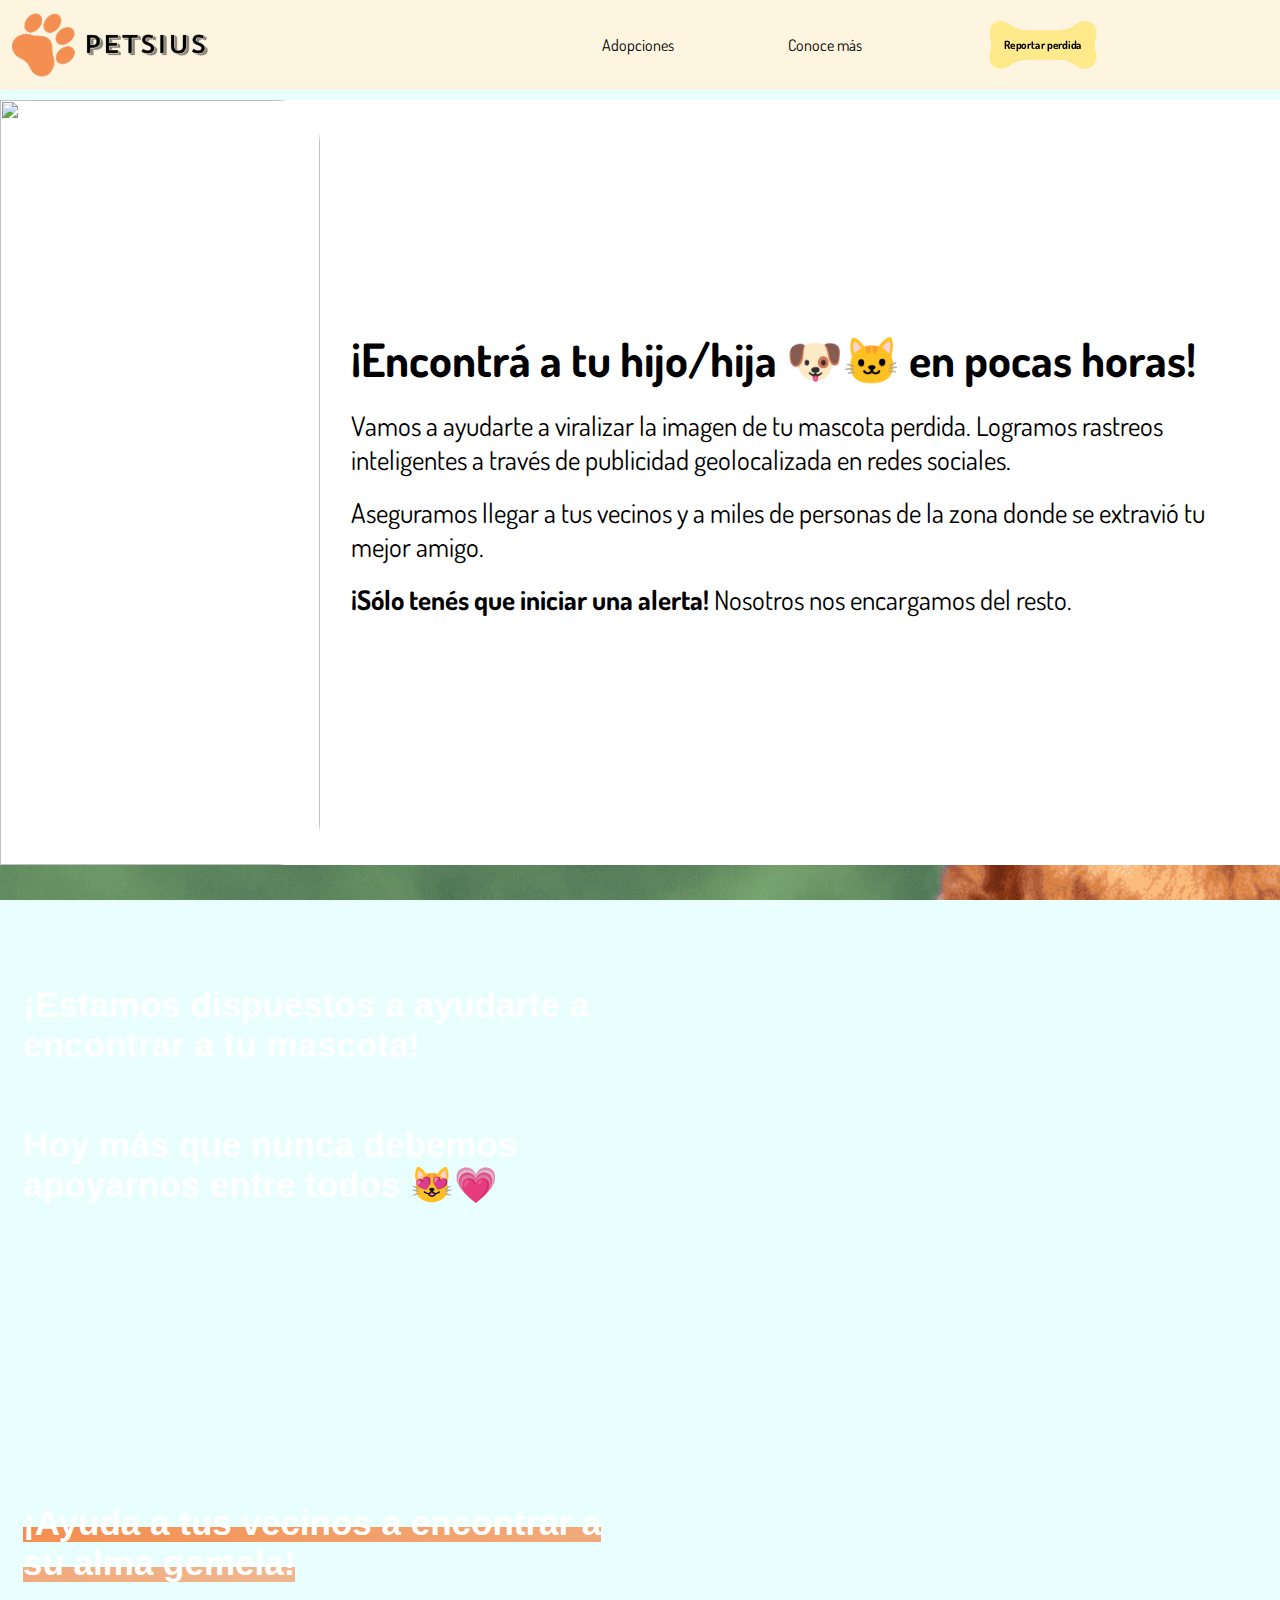
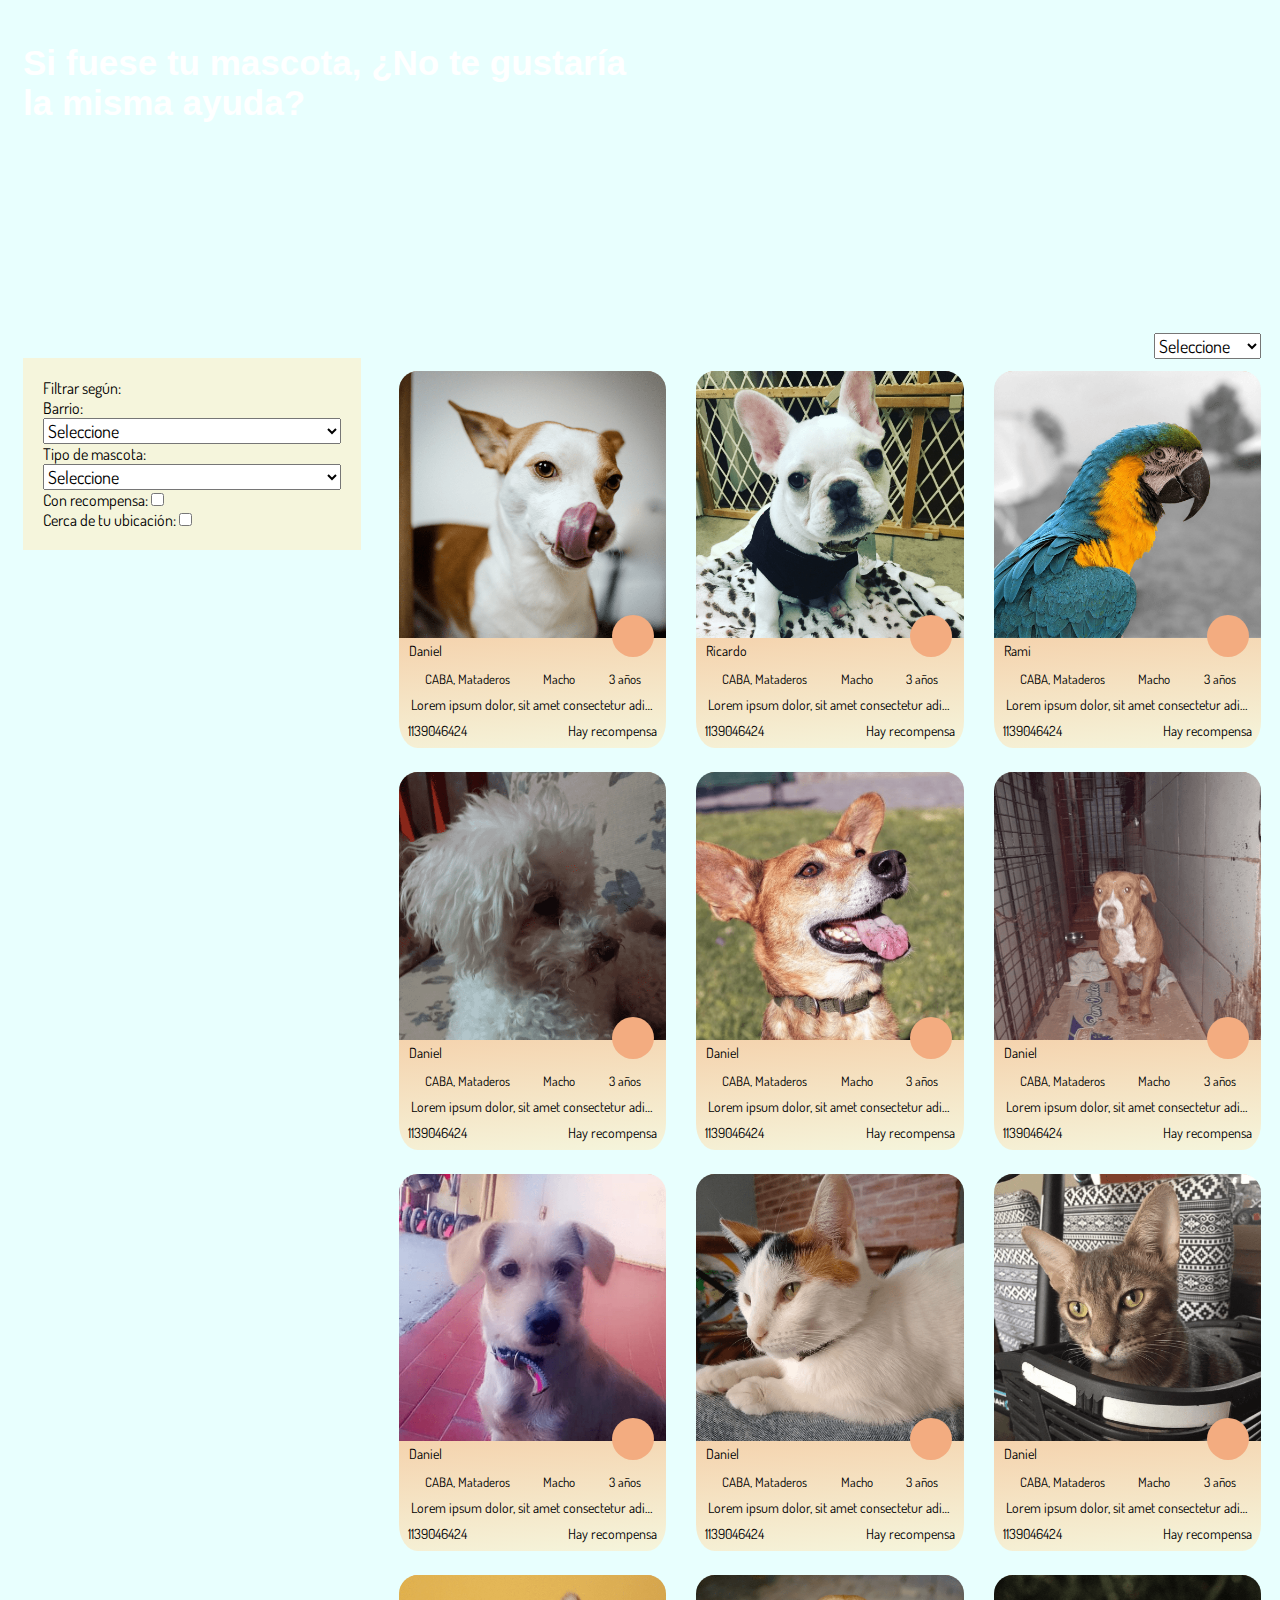
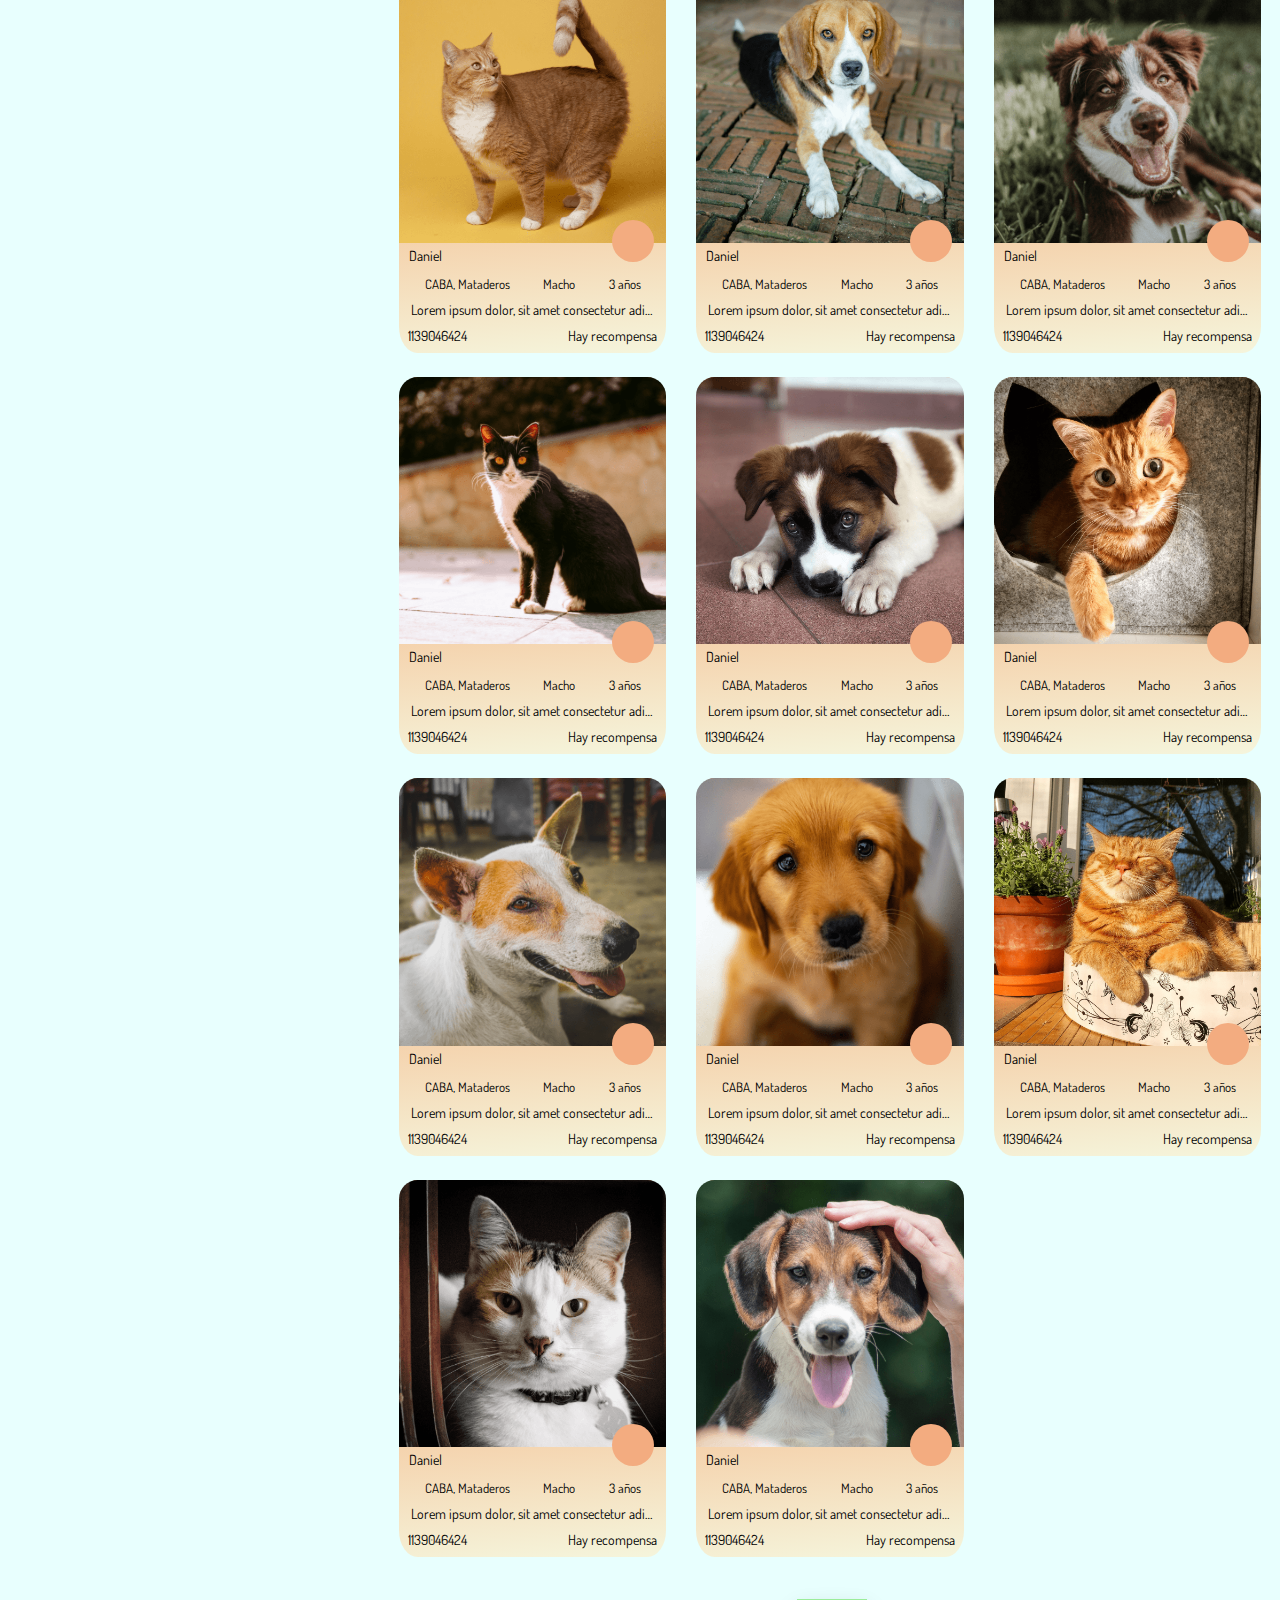
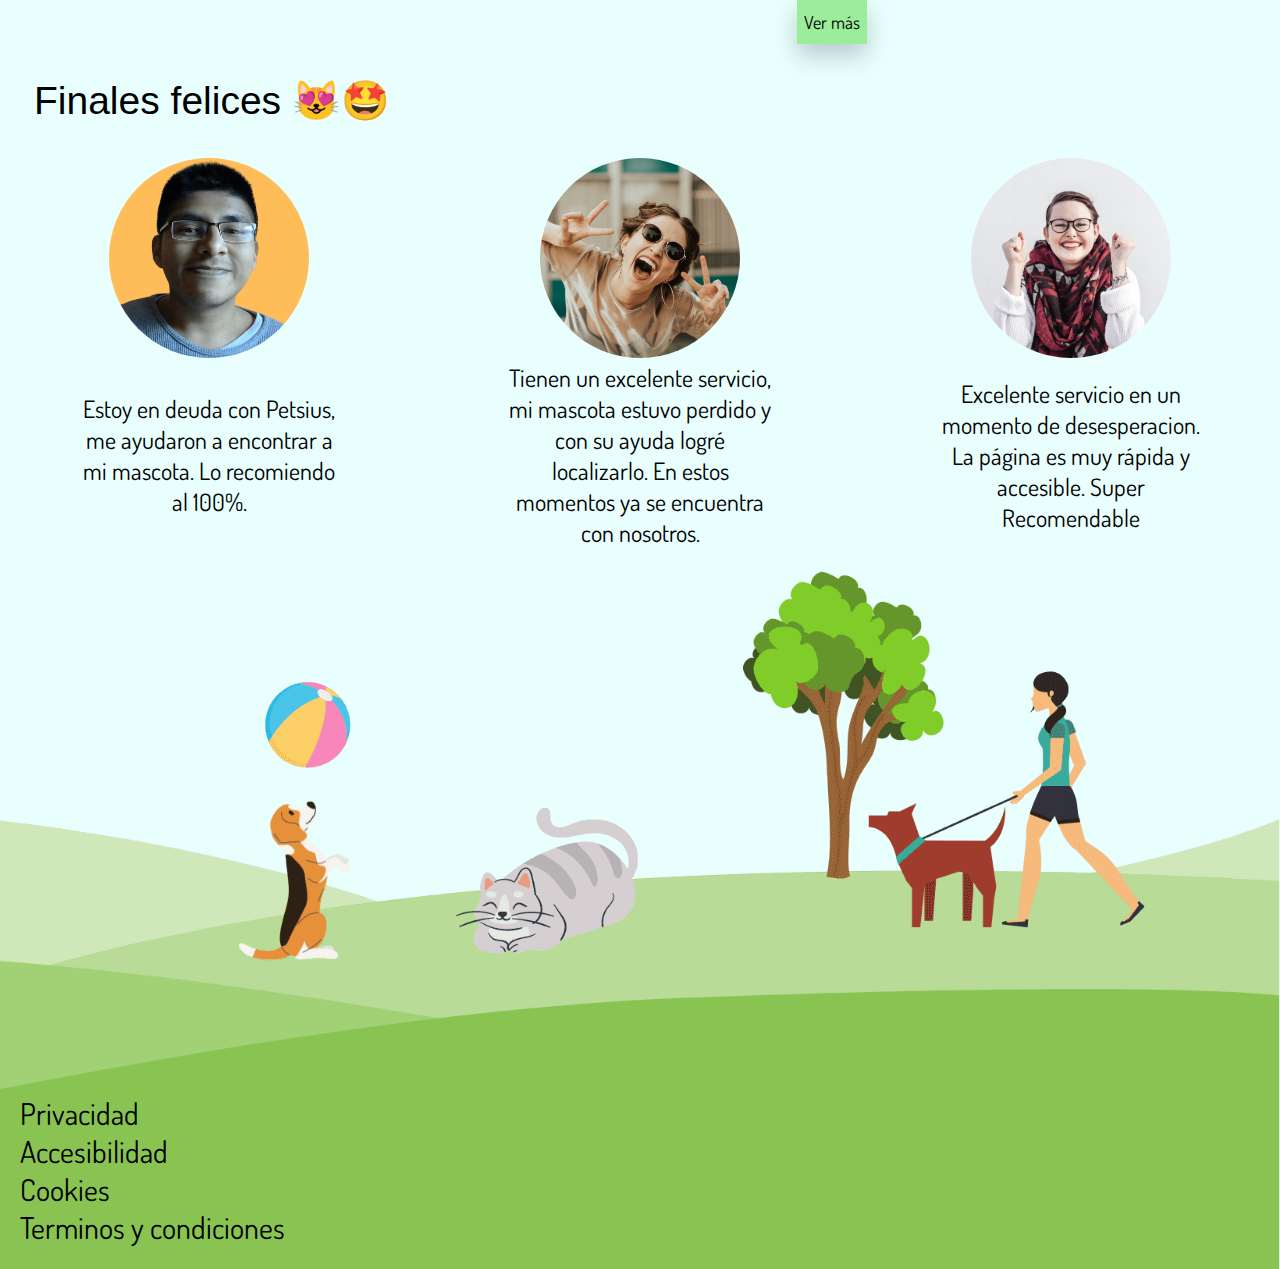
==== commit 8b727f0b: "2do html" ====
--- a/index.html
+++ b/index.html
@@ -50,7 +50,7 @@
                           <a href="#" id="enlaceUser"><i class="fa-solid fa-user-large"></i></a>
                           <div class="menu-sesion-papa">
                               <div class="texto-menu-sesion">
-                                  <p><a href="#">Iniciar Sesión</a></p>
+                                  <p><a href="/login.html">Iniciar Sesión</a></p>
                                   <p><a href="#">Registrarse</a></p>
                               </div>
                           </div>
@@ -1210,6 +1210,7 @@
     <footer>
         <div class="imagen-footer">
             <img src="/public/images/footer.png" alt="">
+            
             <div class="contenedor-footer">
                 <div class="enlaces-pagina-general">
                     <a href="#">Privacidad</a>
@@ -1228,5 +1229,6 @@
     </footer>
     <script src="/public/js/hamburgerButton.js"></script>
     <script src="/public/js/menuFlotanteSesion.js"></script>
+    <script src="/public/js/indexlogo.js"></script>
 </body>
 </html>--- a/public/css/styles.css
+++ b/public/css/styles.css
@@ -5,6 +5,11 @@
     padding: 0px;
     box-sizing: border-box;
     font-family: 'Dosis', sans-serif;
+}
+
+body
+{
+    background-color: #e8fffe;
 }
 
 a {
@@ -36,13 +41,22 @@
     width: 100%;
 }
 
-.logo
+/* .logo
 {
     align-self: center;
     width: 40%;
     margin-left: 12px;
-}
-
+} */
+
+.logo
+{
+    /* align-self: center; */
+    width: 40%;
+    margin-left: 12px;
+    display: flex;
+    flex-flow: column;
+    justify-content: center;
+}
 .options-header
 {
     display: flex;
@@ -225,6 +239,7 @@
   {
     display: flex;
     width: 100%;
+    background-color: #fff;
   }
   .imagen-banner
   {
@@ -578,7 +593,7 @@
 } */
 .contenedor-footer {
     display: flex;
-    position: absolute;
+    /* position: absolute; */
     justify-content: space-between;
     padding: 0px 12px 12px 20px;
     top: 138px;
@@ -607,6 +622,7 @@
 .imagen-footer img
 {
     width: 100%;
+    margin-bottom: -14%;
 }
 
 .enlaces-pagina-general a
@@ -622,6 +638,131 @@
 .filtrado-pc
 {
     display: none;
+}
+
+/* LOGIN HTML ///////////////////////////////////////////// */
+
+.text-login
+{
+    font-weight: bold;
+}
+.contenedor-main-general
+{
+    display: flex;
+    justify-content: center;
+}
+.mini-contenedor-para-seccion-login
+{
+    background-color: #efe3c3;
+    margin-top: 21px;
+    width: 82%;
+    /* height: 50vh; */
+    border-radius: 20px;
+    padding: 13px;
+}
+.facebook
+{
+    display: flex;
+    background-color: #3b5999;
+    color: white;
+    justify-content: space-evenly;
+    margin-top: 15px;
+    padding: 12px 0px;
+    border-radius: 31px;
+    width: 100%;
+}
+.contenedor-icon-facebook
+{
+    color: #ffffff;
+}
+.google
+{
+    display: flex;
+    background-color: #f54c4c;
+    color: white;
+    justify-content: space-evenly;
+    margin-top: 4px;
+    padding: 12px 0px;
+    border-radius: 31px;
+    margin-bottom: 12px;
+    width: 100%;
+}
+.contenedor-icon-google
+{
+    color: #ffffff;
+}
+.o-con-xd
+{
+    text-align: center;
+    position: relative;
+    margin-bottom: 43px;
+}
+.o-con-xd::after
+{
+    content: "";
+    width: 19%;
+    height: 1px;
+    background-color: gray;
+    position: absolute;
+    top: 10.5px;
+    right: 50px;
+}
+.o-con-xd::before
+{
+    content: "";
+    width: 19%;
+    height: 1px;
+    background-color: gray;
+    position: absolute;
+    top: 10.5px;
+    left: 50px;
+}
+.red-facebook
+{
+
+}
+.red-google
+{
+
+}
+.button-iniciar-sesion
+{
+    text-align: center;
+}
+.boton-login
+{
+    background-color: #89c453;
+    border: none;
+    border-radius: 15px;
+    padding: 6px 10px;
+    margin-bottom: 12px;
+    width: 89%;
+    cursor: pointer;
+}
+
+.inputs-login .emailInput, .inputs-login .passInput
+{
+    width: 100%;
+    border-radius: 10px;
+    border: 1px solid black;
+    padding: 6px;
+    margin-bottom: 15px;
+}
+.pass-container
+{
+    position: relative;
+}
+.icon-security {
+    position: absolute;
+    top: 26px;
+    right: 16px;
+}
+
+.botones-redes
+{
+    display: flex;
+    justify-content: center;
+    flex-wrap: wrap;
 }
 
 /* MODO CELU MODERNO PA--------------------------- */
@@ -776,16 +917,84 @@
     
     .contenedor-footer {
         display: flex;
-        position: absolute;
+        /* position: absolute; */
         justify-content: space-between;
         padding: 0px 12px 12px 20px;
-        top: 278px;
+        top: 308px;
         background-color: #89c453;
         width: 100%;
         font-size: 32px;
         /* border: 1px solid red; */
-    }
-    
+        
+    }
+    
+
+    /* LOGIN HTML ///////////////////////////////// */
+    .facebook
+{
+    display: flex;
+    background-color: #3b5999;
+    color: white;
+    justify-content: space-evenly;
+    margin-top: 15px;
+    padding: 12px 0px;
+    border-radius: 31px;
+    width: 80%;
+}
+    .google
+    {
+        display: flex;
+        background-color: #f54c4c;
+        color: white;
+        justify-content: space-evenly;
+        margin-top: 4px;
+        padding: 12px 0px;
+        border-radius: 31px;
+        margin-bottom: 12px;
+        width: 80%;
+    }
+
+    .boton-login
+    {
+        background-color: #89c453;
+        border: none;
+        border-radius: 15px;
+        padding: 6px 10px;
+        margin-bottom: 12px;
+        width: 38%;
+        cursor: pointer;
+        font-size: 23px;
+    }
+    
+    .contenedor-main-general {
+        display: flex;
+        justify-content: center;
+        font-size: 23px;
+    }
+
+    .inputs-login .emailInput, .inputs-login .passInput {
+        width: 100%;
+        border-radius: 10px;
+        border: 1px solid black;
+        padding: 6px;
+        margin-bottom: 15px;
+        font-size: 23px;
+    }
+
+    .mini-contenedor-para-seccion-login {
+        background-color: #efe3c3;
+        margin-top: 21px;
+        width: 95%;
+        /* height: 50vh; */
+        border-radius: 20px;
+        padding: 13px;
+    }
+
+    .icon-security {
+        position: absolute;
+        top: 36px;
+        right: 16px;
+    }
 }
 
 /* ////////////////////////////////////////////////////////////////////////////////////////// */
@@ -851,7 +1060,7 @@
     }
 
     .logo img {
-        width: 51%;
+        width: inherit;
         padding: 12px 0px;
     }
     
@@ -1140,7 +1349,7 @@
     /* FOOTER PC..--------------------------- */
     .contenedor-footer {
         display: flex;
-        position: absolute;
+        /* position: absolute; */
         justify-content: space-between;
         padding: 0px 48px 12px 20px;
         top: 594px;
@@ -1159,4 +1368,115 @@
     {
         transform: rotateY(180deg);
     }
+
+    /* LOGIN HTML ---------------------------------- */
+    .mini-contenedor-para-seccion-login {
+        background-color: #efe3c3;
+        margin-top: 21px;
+        width: 43%;
+        /* height: 50vh; */
+        border-radius: 20px;
+        padding: 13px;
+        /* z-index: 232; */
+    }
+
+    .facebook {
+        display: flex;
+        background-color: #3b5999;
+        color: white;
+        justify-content: space-evenly;
+        margin-top: 15px;
+        padding: 12px 0px;
+        border-radius: 31px;
+        width: 100%;
+    }
+
+    .google {
+        display: flex;
+        background-color: #f54c4c;
+        color: white;
+        justify-content: space-evenly;
+        margin-top: 4px;
+        padding: 12px 0px;
+        border-radius: 31px;
+        margin-bottom: 12px;
+        width: 100%;
+    }
+
+    .boton-login {
+        background-color: #89c453;
+        border: none;
+        border-radius: 15px;
+        padding: 6px 10px;
+        margin-bottom: 12px;
+        width: 54%;
+        cursor: pointer;
+        font-size: 23px;
+    }
+
+    .emailInput
+    {
+        transition: all 1s;
+    }
+
+    .email {
+        position: absolute;
+        top: 50%;
+        z-index: 232;
+        left: 12px;
+        transform: translateY(-72%);
+        transition: all 0.4s;
+        
+    }
+
+    .pass {
+        position: absolute;
+        top: 50%;
+        z-index: 232;
+        left: 12px;
+        transform: translateY(-72%);
+        transition: all 0.4s;
+    }
+
+    .email.emailActive, .pass.passActive {
+        position: absolute;
+        top: -30px;
+        z-index: 232;
+        left: 0;
+        transform: translateY(0px);
+        
+    }
+
+    .inputs-login
+    {
+        position: relative;
+    }
+
+    .icon-security {
+        position: absolute;
+        top: 50%;
+        right: 16px;
+        transform: translateY(-50%);
+    }
+
+    .inputs-login .emailInput, .inputs-login .passInput {
+        width: 100%;
+        border-radius: 10px;
+        border: 1px solid black;
+        padding: 6px;
+        margin-bottom: 15px;
+        font-size: 23px;
+        position: relative;
+    }
+
+    .emailInput.invalido,  .passInput.invalido
+    {
+        border-color: red;
+    }
+
+    .error
+    {
+        color: red;
+        margin-bottom: 38px;
+    }
 }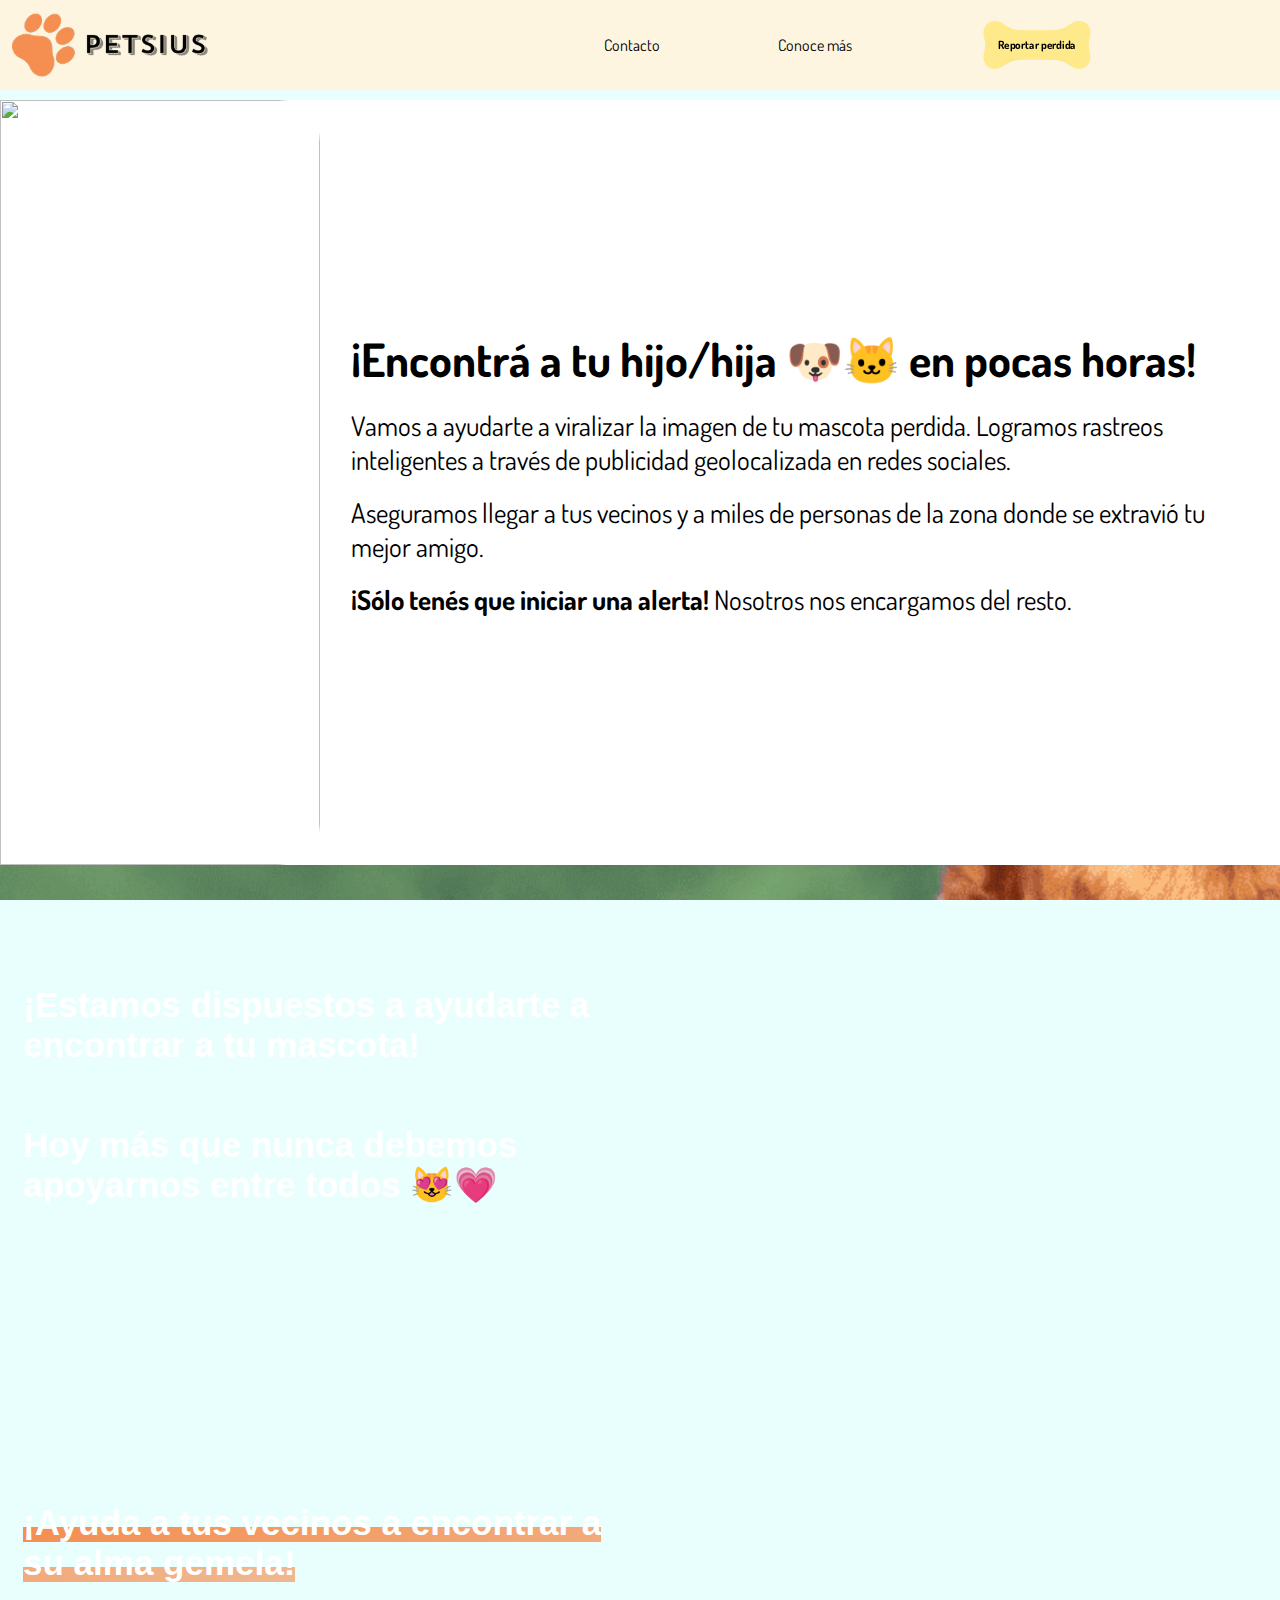
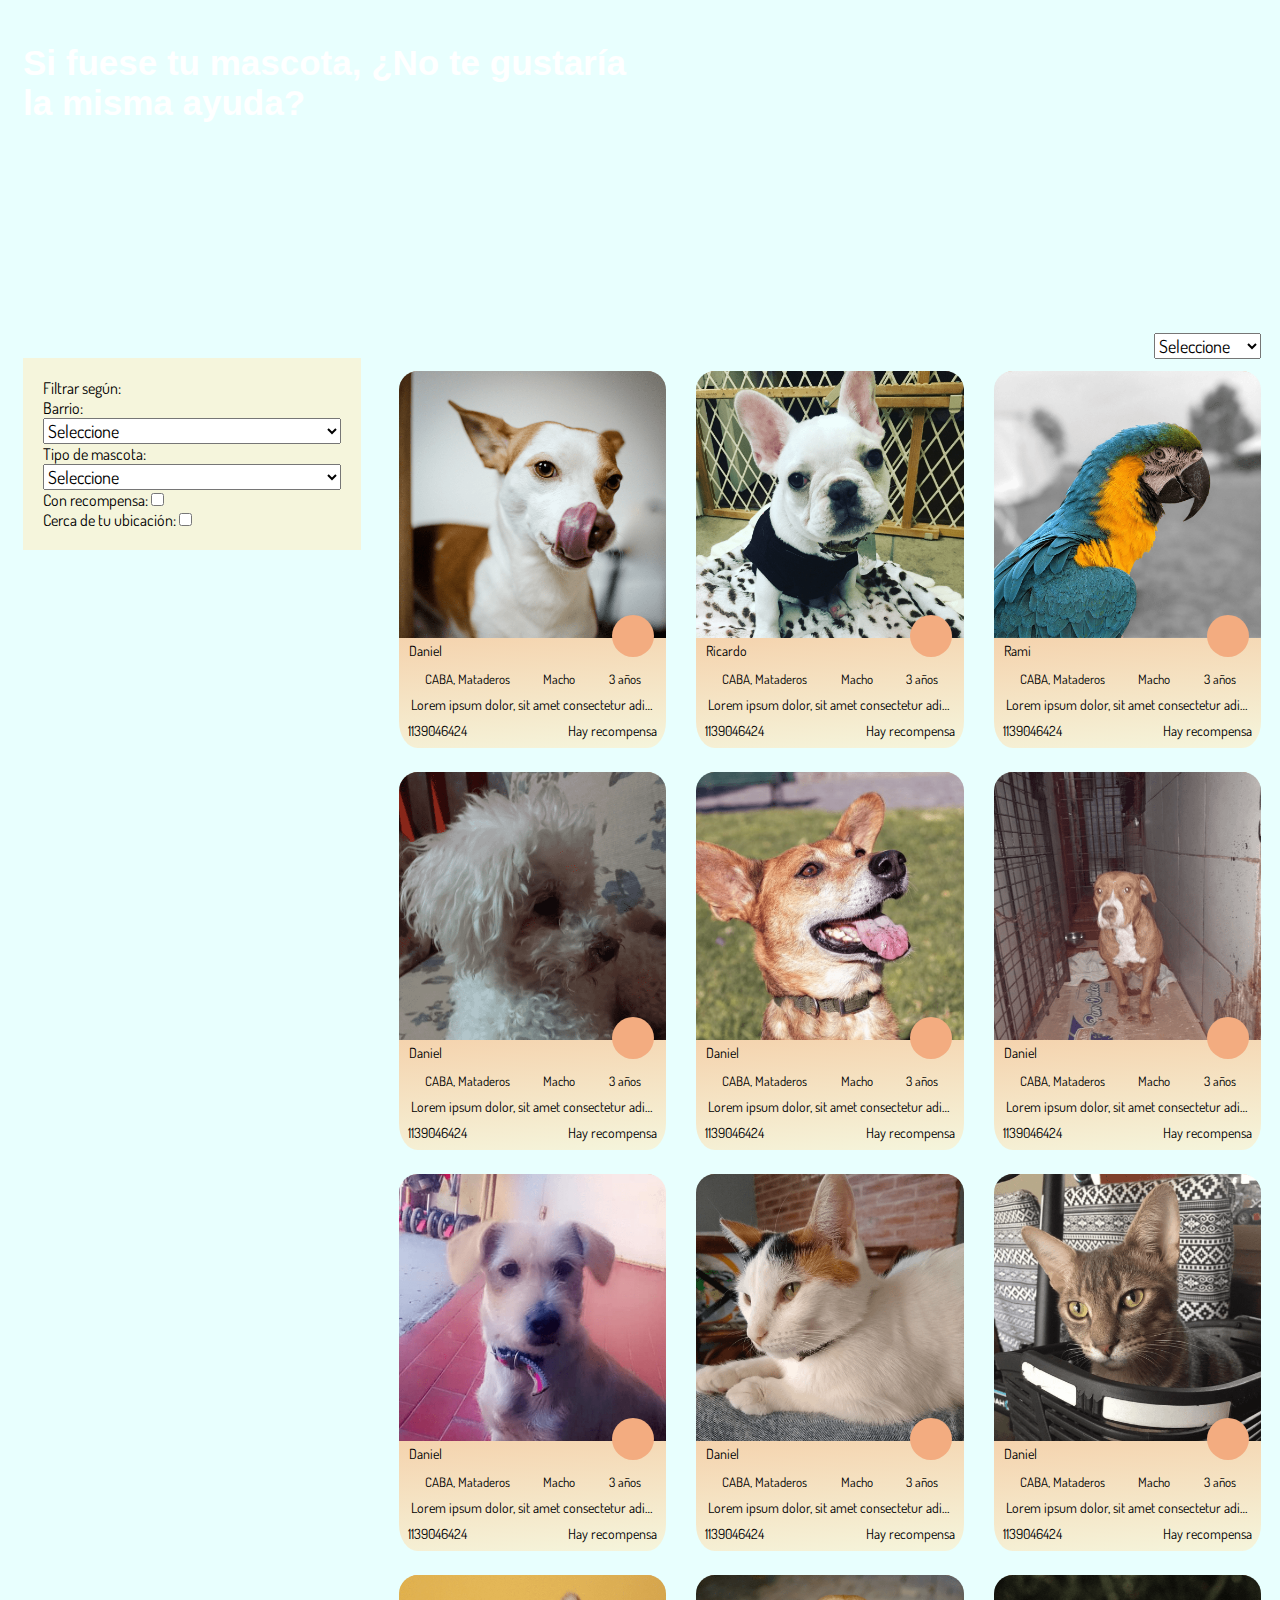
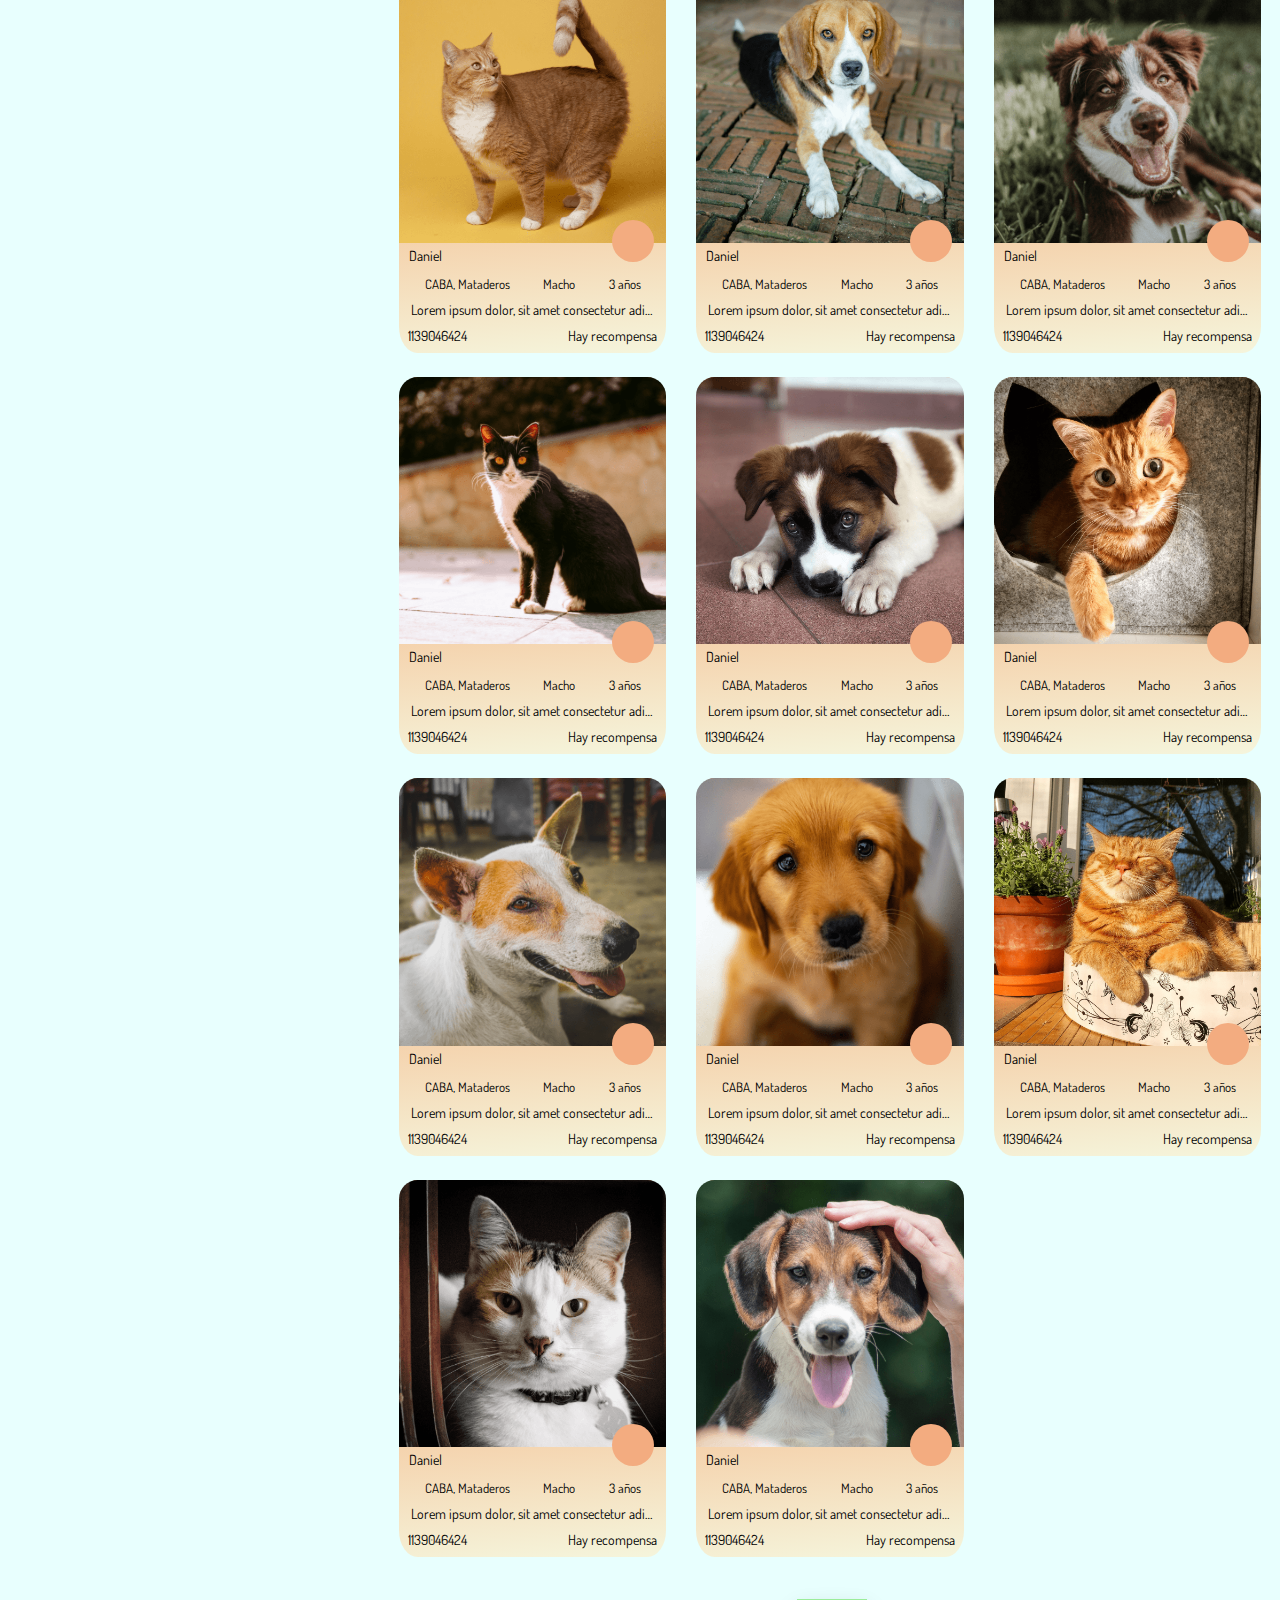
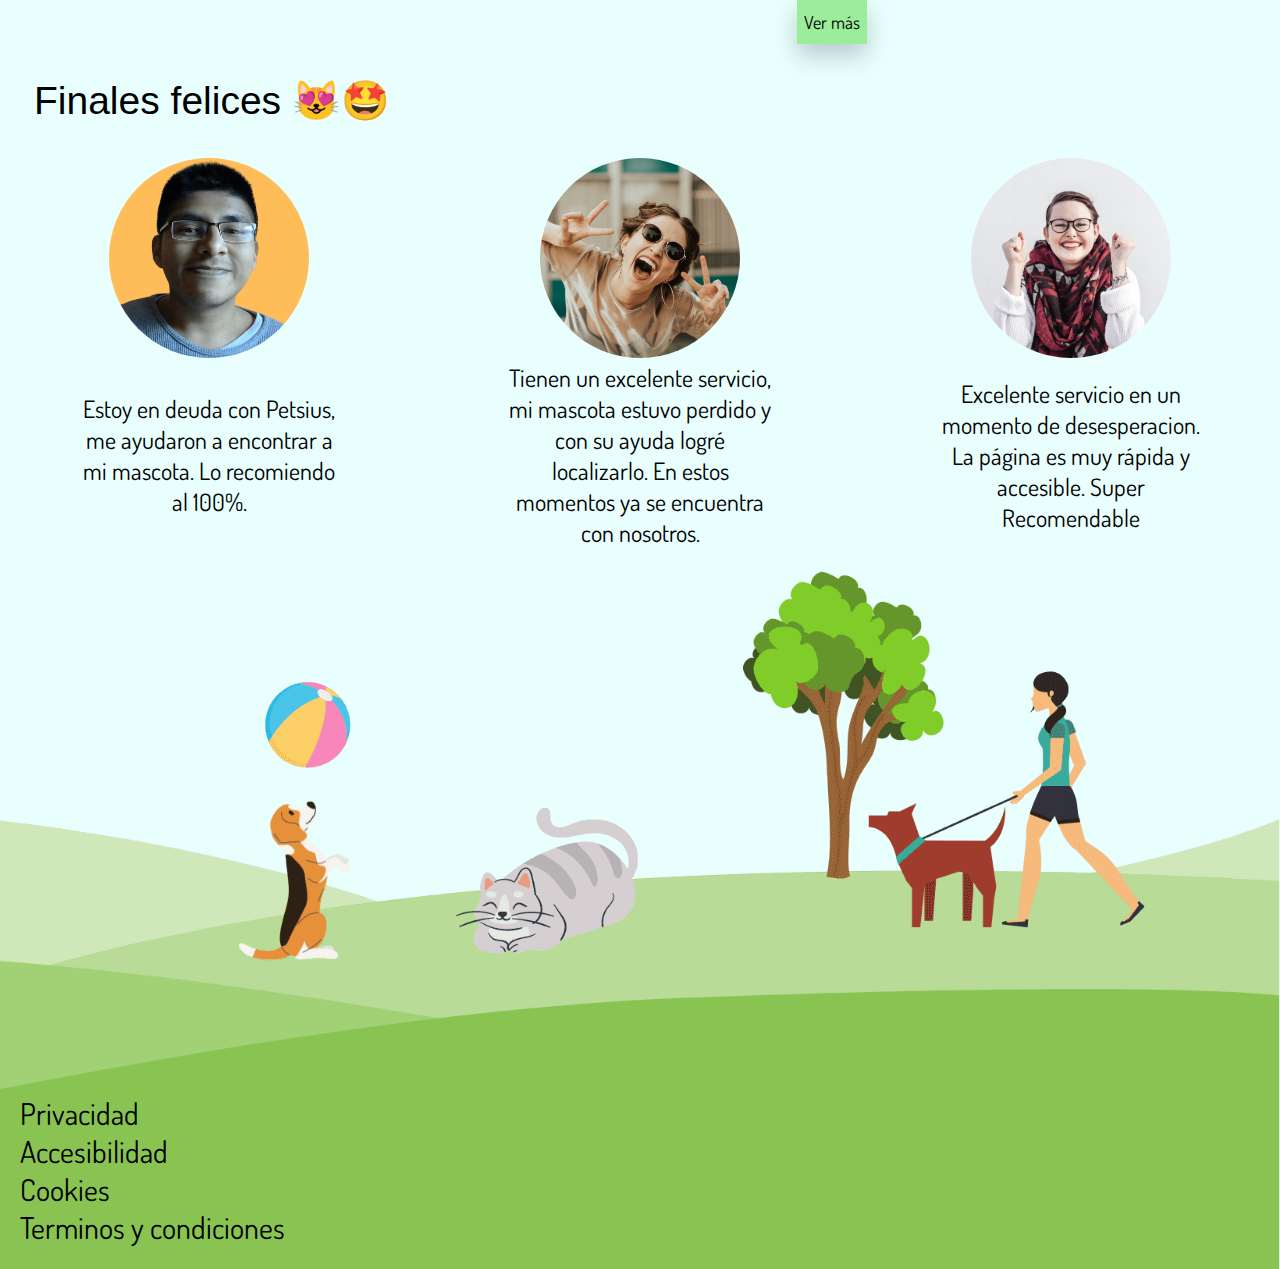
==== commit 6733d8c3: "Pequeños detalles" ====
--- a/index.html
+++ b/index.html
@@ -16,10 +16,10 @@
     <header>
         <div class="menu-hamburger">
             <div class="contenido-menu-hamburger">
-                <p>Iniciar sesión</p>
+                <p><a href="login.html">Iniciar Sesión</a></p>
                 <p>Registrarse</p>
-                <p>Adopciones</p>
-                <p>Conoce más</p>
+                <p><a href="conoce-mas.html">Conoce más</a></p>
+                <p><a href="contacto.html">Contacto</a></p>
             </div>
         </div>
         
@@ -29,8 +29,8 @@
             </div>
             <div class="options-header">
                 <div class="vinculos">
-                    <div class="vinculo-header"><a href="#">Adopciones</a></div>
-                    <div class="vinculo-header"><a href="#">Conoce más</a></div>
+                    <div class="vinculo-header"><a href="contacto.html">Contacto</a></div>
+                    <div class="vinculo-header"><a href="conoce-mas.html">Conoce más</a></div>
                     <div class="wrapper">
                         <a class="bone" href="#">
                           <span>Reportar perdida</span>
--- a/public/css/styles.css
+++ b/public/css/styles.css
@@ -313,7 +313,7 @@
 
     .menu-hamburger {
         position: absolute;
-        background: lightgreen;
+        background: linear-gradient(258deg, #bfab75, #f48f51);
         width: 100%;
         height: 0px;
         overflow: hidden;
@@ -765,6 +765,149 @@
     flex-wrap: wrap;
 }
 
+
+/* CONOCER MAS HTML ----------------------------------------------- */
+.preguntas-frecuentes-contenedor-general
+{
+    width: 100%;
+}
+.contenedor-de-preguntas-frecuentes-grid
+{
+    /* background-color: #ffe49c; */
+    /* border: 1px solid black; */
+    display: grid;
+    /* grid-template-columns: repeat(auto-fill, mixmax(50px, auto)); */
+    grid-template-columns: repeat(auto-fit, minmax(247px, 1fr));
+    grid-template-rows: repeat(2, 1fr);
+    font-size: 19px;
+    margin-top: 30px;
+    row-gap: 8px;
+    column-gap: 6px;
+    padding: 0px 10px;
+}
+.pregunta-box
+{
+    /* border: 1px solid black; */
+    background-color: #ffe49c;
+    border-radius: 30px;
+    row-gap: 23px;
+
+    display: flex;
+    justify-content: flex-start;
+    align-items: center;
+    padding: 10px;
+    position: relative;
+    cursor: pointer;
+    z-index: 3;
+    transition: all 1s;
+}
+
+.pregunta-box.activated
+{
+    background-color: #e9c463;
+}
+
+.fa-caret-down
+{
+    position: absolute;
+    top: 50%;
+    right: 16px;
+    transform: translateY(-50%);
+}
+
+.tituloh2
+{
+    margin-top: 10px;
+    margin-left: 10px;
+}
+
+.box-expandido
+{
+    background-color: #ffe49c;
+    /* padding: 20px; */
+    position: absolute;
+    top: -33px;
+    border-bottom-left-radius: 30px;
+    border-bottom-right-radius: 30px;
+    height: 0px;
+    overflow: hidden; 
+    transition: all 1s;
+}
+
+.box-expandido.activated 
+{
+    background-color: #ffe49c;
+    padding: 20px;
+    position: relative;
+    top: -33px;
+    border-bottom-left-radius: 30px;
+    border-bottom-right-radius: 30px;
+    height: unset;
+    overflow: visible;
+    transition: all 1s;
+}
+
+.contenedor-locales
+{
+    margin-top: 30px;
+    /* display: flex; */
+    
+}
+
+.mapa-local
+{
+    display: flex;
+    justify-content: center;
+}
+.h2locales
+{
+    margin-left: 20px;
+    margin-bottom: 20px;
+}
+
+/* CONTACTO ------------------------------------------------------- */
+.contenedor-general-contacto
+{
+    display: flex;
+    justify-content: center;
+}
+
+.contenedor-minimo-contacto {
+    /* border: 1px solid red; */
+    width: 88%;
+    display: flex;
+    justify-content: flex-start;
+    margin-top: 12px;
+    background-color: #ffea8ba1;
+    border-radius: 18px;
+    padding-left: 23px;
+    padding-right: 23px;
+    padding-bottom: 12px;
+}
+
+.formulario
+{
+    width: 100%;
+}
+
+#nombre, #apellido, #email-contact, #telefono, #mensaje
+{
+    width: 100%;
+}
+
+.boton-enviar
+{
+
+}
+
+.boton-enviar button {
+    width: 37%;
+    height: 28px;
+    border: none;
+    background: #fd9a2a94;
+    font-size: 16px;
+    font-weight: bold;
+}
 /* MODO CELU MODERNO PA--------------------------- */
 /* ////////////////////////////////////////////////////////////////////////////////////////////// */
 @media(min-width: 550px)
@@ -995,6 +1138,28 @@
         top: 36px;
         right: 16px;
     }
+
+
+    /* CONTACTO................. */
+    .contenedor-minimo-contacto {
+        /* border: 1px solid red; */
+        width: 96%;
+        display: flex;
+        justify-content: flex-start;
+        margin-top: 12px;
+        background-color: #ffea8ba1;
+        border-radius: 18px;
+        padding-left: 23px;
+        padding-right: 23px;
+        padding-bottom: 12px;
+        font-size: 22px;
+    }
+
+    #nombre, #apellido, #email-contact, #telefono {
+        width: 100%;
+        height: 38px;
+    }
+
 }
 
 /* ////////////////////////////////////////////////////////////////////////////////////////// */
@@ -1029,6 +1194,32 @@
         top: unset;
         bottom: 124px;
         right: 13px;
+    }
+    
+    /* CONTACTO.............. */
+    .formulario {
+        width: 100%;
+        display: flex;
+        flex-wrap: wrap;
+        column-gap: 28px;
+    }
+    .nombre, .apellido, .email-contact, .telefono
+    {
+        width: 48%;
+    }
+    .mensaje, .boton-enviar
+    {
+        width: 100%;
+    }
+
+    .boton-enviar button {
+        width: 23%;
+        height: 33px;
+        border: none;
+        background: #fd9a2a94;
+        font-size: 16px;
+        font-weight: bold;
+        margin-top: 12px;
     }
 }
 
@@ -1479,4 +1670,25 @@
         color: red;
         margin-bottom: 38px;
     }
+
+    /* contacto////////////////// */
+    .contenedor-minimo-contacto {
+        /* border: 1px solid red; */
+        width: 78%;
+        display: flex;
+        justify-content: flex-start;
+        margin-top: 28px;
+        background-color: #ffea8ba1;
+        border-radius: 18px;
+        padding-left: 23px;
+        padding-right: 23px;
+        padding-bottom: 12px;
+        font-size: 22px;
+        max-width: 930px;
+    }
+
+    #nombre.invalido,  #apellido.invalido, #telefono.invalido, #email-contact.invalido, #mensaje.invalido
+    {
+        border-color: red;
+    }
 }